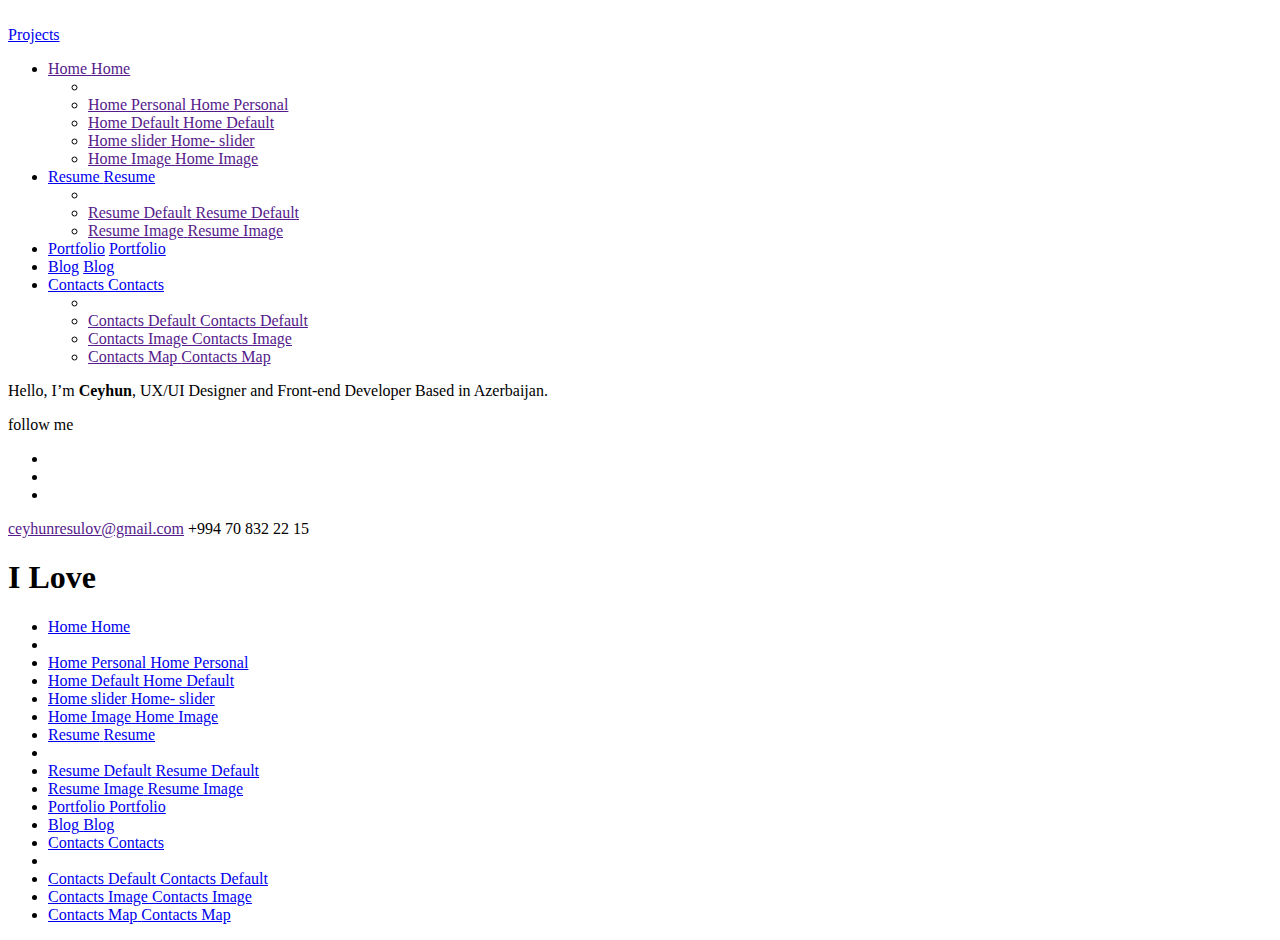
==== index.html @ 92cfbafa "test" ====
<!DOCTYPE html>
<html lang="en">
  <head>
    <meta charset="UTF-8" />
    <meta http-equiv="X-UA-Compatible" content="IE=edge" />
    <meta name="viewport" content="width=device-width, initial-scale=1.0" />
    <title>home page</title>
    <link rel="stylesheet" href="css/main.css" />
    <link
      rel="stylesheet"
      href="https://cdnjs.cloudflare.com/ajax/libs/font-awesome/6.1.1/css/all.min.css"
      integrity="sha512-KfkfwYDsLkIlwQp6LFnl8zNdLGxu9YAA1QvwINks4PhcElQSvqcyVLLD9aMhXd13uQjoXtEKNosOWaZqXgel0g=="
      crossorigin="anonymous"
      referrerpolicy="no-referrer"
    />
  </head>
  <body>
    <section class="home">
      <div class="center__box col-4 home__box"></div>
      <span class="home__cursor"></span>
      <div class="home__container">
        <div class="home__container--project">
          <div class="home__container--portrait">
            <img src="/img/images.jpg" alt="" class="home__container--image" />
            <div class="home__container--pro">
              <a>
                <i class="fa-solid fa-angles-left"></i>
              </a>
            </div>
          </div>
        </div>
        <div class="home__head">
          <a href="#" class="home__reset">Projects</a>
          <a class="home__bar" onclick="openNavbar()">
            <span class="home__bar--design"></span>
          </a>
          <a class="home__bar--close" onclick="closeNavbar()">
            <i class="fas fa-times"></i>
          </a>
          <ul class="home__menu">
            <li class="home__item">
              <a href="" class="home__item--link home__item--active"
                >Home <i class="fas fa-angle-down"></i
              ></a>
              <a
                href=""
                class="home__item--link home__item--hover home__item--active"
                >Home <i class="fas fa-angle-down"></i
              ></a>
              <ul class="home__dropdown">
                <li class="home__dropdown--sign"></li>
                <li class="home__dropdown--item border-none">
                  <a href="" class="home__dropdown--link">
                    <span class="home__dropdown--up">Home Personal</span>
                    <span class="home__dropdown--down">Home Personal</span>
                  </a>
                </li>
                <li class="home__dropdown--item">
                  <a href="" class="home__dropdown--link">
                    <span class="home__dropdown--up">Home Default</span>
                    <span class="home__dropdown--down">Home Default</span>
                  </a>
                </li>
                <li class="home__dropdown--item">
                  <a href="" class="home__dropdown--link">
                    <span class="home__dropdown--up">Home slider</span>
                    <span class="home__dropdown--down">Home- slider</span>
                  </a>
                </li>
                <li class="home__dropdown--item">
                  <a href="" class="home__dropdown--link">
                    <span class="home__dropdown--up">Home Image</span>
                    <span class="home__dropdown--down">Home Image</span>
                  </a>
                </li>
              </ul>
            </li>
            <li class="home__item">
              <a href="resume.html" class="home__item--link"
                >Resume <i class="fas fa-angle-down"></i
              ></a>
              <a href="resume.html" class="home__item--link home__item--hover"
                >Resume <i class="fas fa-angle-down"></i
              ></a>
              <ul class="home__dropdown">
                <li class="home__dropdown--sign"></li>
                <li class="home__dropdown--item border-none">
                  <a href="" class="home__dropdown--link">
                    <span class="home__dropdown--up">Resume Default</span>
                    <span class="home__dropdown--down">Resume Default</span>
                  </a>
                </li>
                <li class="home__dropdown--item">
                  <a href="" class="home__dropdown--link">
                    <span class="home__dropdown--up">Resume Image</span>
                    <span class="home__dropdown--down">Resume Image</span>
                  </a>
                </li>
              </ul>
            </li>
            <li class="home__item">
              <a href="portfolio.html" class="home__item--link">Portfolio</a>
              <a
                href="portfolio.html"
                class="home__item--link home__item--hover"
                >Portfolio</a
              >
            </li>
            <li class="home__item">
              <a href="portfolio.html" class="home__item--link">Blog</a>
              <a
                href="portfolio.html"
                class="home__item--link home__item--hover"
                >Blog</a
              >
            </li>
            <li class="home__item">
              <a href="portfolio.html" class="home__item--link"
                >Contacts <i class="fas fa-angle-down"></i
              ></a>
              <a
                href="portfolio.html"
                class="home__item--link home__item--hover"
                >Contacts <i class="fas fa-angle-down"></i
              ></a>
              <ul class="home__dropdown--contacts">
                <li class="home__dropdown--sign home__sign--contacts"></li>
                <li class="home__dropdown--item border-none">
                  <a href="" class="home__dropdown--link">
                    <span class="home__dropdown--up">Contacts Default</span>
                    <span class="home__dropdown--down">Contacts Default</span>
                  </a>
                </li>
                <li class="home__dropdown--item">
                  <a href="" class="home__dropdown--link">
                    <span class="home__dropdown--up">Contacts Image</span>
                    <span class="home__dropdown--down">Contacts Image</span>
                  </a>
                </li>
                <li class="home__dropdown--item">
                  <a href="" class="home__dropdown--link">
                    <span class="home__dropdown--up">Contacts Map</span>
                    <span class="home__dropdown--down">Contacts Map</span>
                  </a>
                </li>
              </ul>
            </li>
          </ul>
        </div>
        <div class="home__info">
          <p class="home__info--desc">
            Hello, I’m
            <strong class="home__info--name">Ceyhun</strong>, UX/UI Designer and
            Front-end Developer Based in Azerbaijan.
          </p>
        </div>
        <div class="home__sosial">
          <span class="home__sosial--follow">follow me</span>
          <span class="home__sosial--line"></span>
          <ul class="home__sosial--icons">
            <li class="home__sosial--icon">
              <a href="" class="home__sosial--link"
                ><i class="fab fa-linkedin"></i
              ></a>
            </li>
            <li class="home__sosial--icon">
              <a href="" class="home__sosial--link"
                ><i class="fab fa-facebook"></i
              ></a>
            </li>
            <li class="home__sosial--icon">
              <a href="" class="home__sosial--link"
                ><i class="fab fa-instagram"></i
              ></a>
            </li>
          </ul>
        </div>
        <div class="home__footer">
          <div class="home__contact">
            <a href="" class="home__contact--email">ceyhunresulov@gmail.com</a>
            <span class="home__contact--number">+994 70 832 22 15</span>
          </div>
          <h1 class="home__about home__about--first"></h1>
        </div>
        <!-- home navbar -->
        <ul class="home__dropdown home__navpage">
          <li class="home__dropdown--item bcg-none border-none">
            <a href="home.html" class="home__dropdown--link home__item--active">
              <span class="home__dropdown--up size-17"
                >Home<i class="fas fa-angle-down"></i
              ></span>
              <span class="home__dropdown--down size-17"
                >Home<i class="fas fa-angle-down"></i
              ></span>
            </a>
          </li>
          <li class="home__dropdown--sign"></li>
          <li class="home__dropdown--item border-none">
            <a
              href="home.htmlresume.html"
              class="home__dropdown--link home__item--active"
            >
              <span class="home__dropdown--up">Home Personal</span>
              <span class="home__dropdown--down">Home Personal</span>
            </a>
          </li>
          <li class="home__dropdown--item">
            <a href="home.htmlresume.html" class="home__dropdown--link">
              <span class="home__dropdown--up">Home Default</span>
              <span class="home__dropdown--down">Home Default</span>
            </a>
          </li>
          <li class="home__dropdown--item">
            <a href="home.htmlresume.html" class="home__dropdown--link">
              <span class="home__dropdown--up">Home slider</span>
              <span class="home__dropdown--down">Home- slider</span>
            </a>
          </li>
          <li class="home__dropdown--item">
            <a href="home.htmlresume.html" class="home__dropdown--link">
              <span class="home__dropdown--up">Home Image</span>
              <span class="home__dropdown--down">Home Image</span>
            </a>
          </li>
          <!-- resume -->
          <li class="home__dropdown--item bcg-none border-none">
            <a href="resume.html" class="home__dropdown--link">
              <span class="home__dropdown--up size-17"
                >Resume<i class="fas fa-angle-down"></i
              ></span>
              <span class="home__dropdown--down size-17"
                >Resume<i class="fas fa-angle-down"></i
              ></span>
            </a>
          </li>
          <li class="home__dropdown--sign"></li>
          <li class="home__dropdown--item border-none">
            <a href="resume.html" class="home__dropdown--link">
              <span class="home__dropdown--up">Resume Default</span>
              <span class="home__dropdown--down">Resume Default</span>
            </a>
          </li>
          <li class="home__dropdown--item">
            <a href="resume.html" class="home__dropdown--link">
              <span class="home__dropdown--up">Resume Image</span>
              <span class="home__dropdown--down">Resume Image</span>
            </a>
          </li>
          <!-- portfolio -->
          <li class="home__dropdown--item bcg-none border-none">
            <a href="portfolio.html" class="home__dropdown--link">
              <span class="home__dropdown--up size-17">Portfolio</span>
              <span class="home__dropdown--down size-17">Portfolio</span>
            </a>
          </li>
          <!-- blog -->
          <li class="home__dropdown--item bcg-none border-none">
            <a href="blog.html" class="home__dropdown--link">
              <span class="home__dropdown--up size-17">Blog</span>
              <span class="home__dropdown--down size-17">Blog</span>
            </a>
          </li>
          <!-- contacts -->
          <li class="home__dropdown--item bcg-none border-none">
            <a href="contact.html" class="home__dropdown--link">
              <span class="home__dropdown--up size-17"
                >Contacts<i class="fas fa-angle-down"></i
              ></span>
              <span class="home__dropdown--down size-17"
                >Contacts<i class="fas fa-angle-down"></i
              ></span>
            </a>
          </li>
          <li class="home__dropdown--sign"></li>
          <li class="home__dropdown--item border-none">
            <a href="contact.html" class="home__dropdown--link">
              <span class="home__dropdown--up">Contacts Default</span>
              <span class="home__dropdown--down">Contacts Default</span>
            </a>
          </li>
          <li class="home__dropdown--item">
            <a href="contact.html" class="home__dropdown--link">
              <span class="home__dropdown--up">Contacts Image</span>
              <span class="home__dropdown--down">Contacts Image</span>
            </a>
          </li>
          <li class="home__dropdown--item">
            <a href="contact.html" class="home__dropdown--link">
              <span class="home__dropdown--up">Contacts Map</span>
              <span class="home__dropdown--down">Contacts Map</span>
            </a>
          </li>
        </ul>
      </div>
    </section>
    <script src="app.js"></script>
    <script src="home.js"></script>
  </body>
</html>
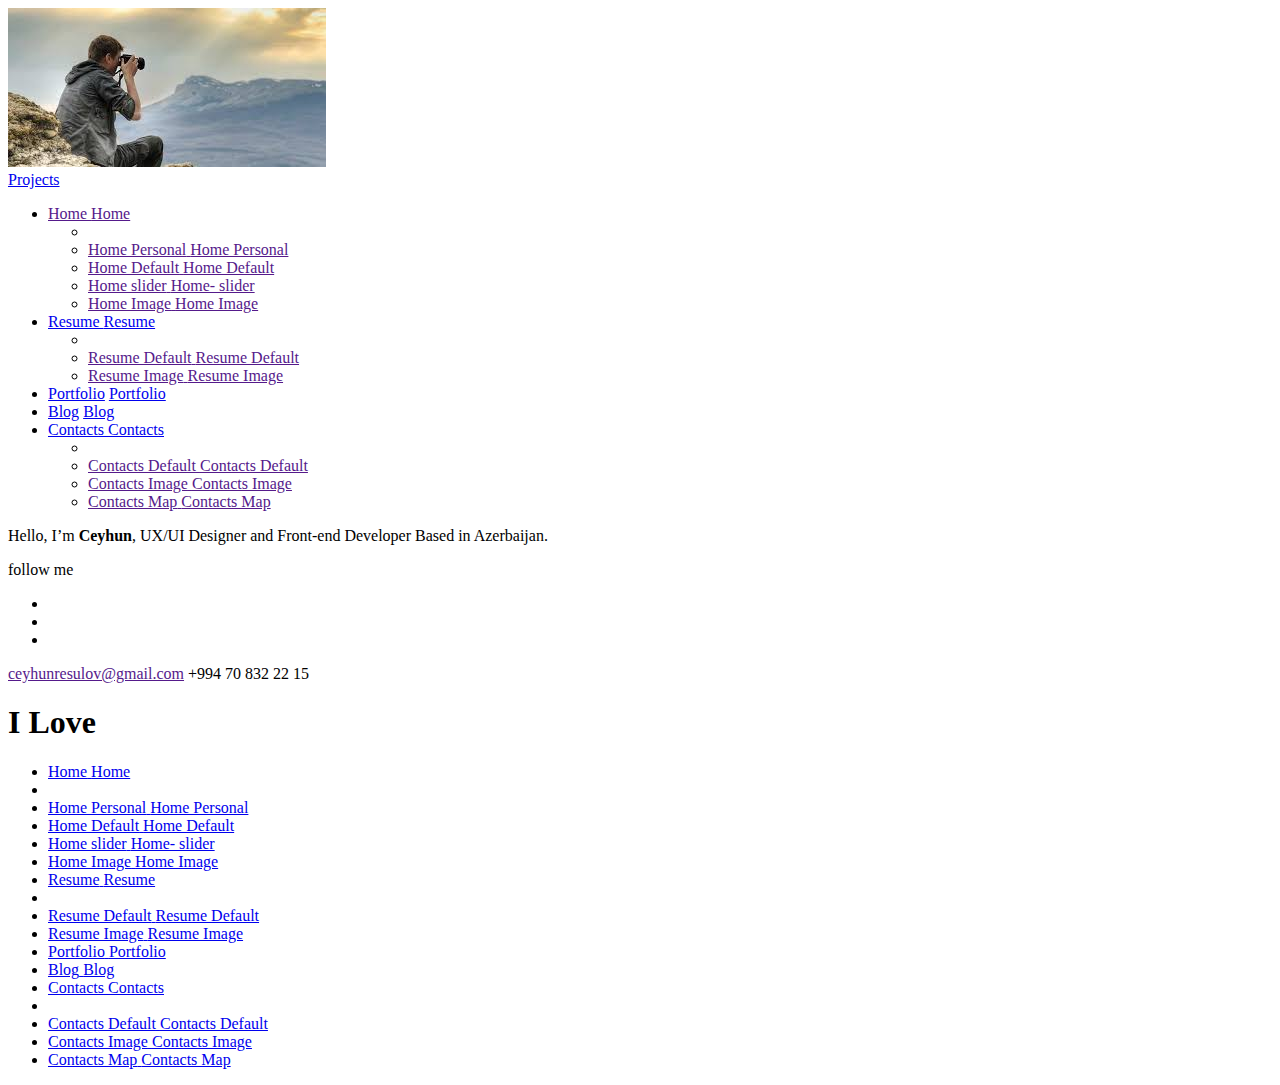
==== commit d71f8ed7: "son deyiklikler" ====
--- a/index.html
+++ b/index.html
@@ -185,7 +185,10 @@
         <!-- home navbar -->
         <ul class="home__dropdown home__navpage">
           <li class="home__dropdown--item bcg-none border-none">
-            <a href="home.html" class="home__dropdown--link home__item--active">
+            <a
+              href="index.html"
+              class="home__dropdown--link home__item--active"
+            >
               <span class="home__dropdown--up size-17"
                 >Home<i class="fas fa-angle-down"></i
               ></span>
@@ -197,7 +200,7 @@
           <li class="home__dropdown--sign"></li>
           <li class="home__dropdown--item border-none">
             <a
-              href="home.htmlresume.html"
+              href="index.html"
               class="home__dropdown--link home__item--active"
             >
               <span class="home__dropdown--up">Home Personal</span>
@@ -205,19 +208,19 @@
             </a>
           </li>
           <li class="home__dropdown--item">
-            <a href="home.htmlresume.html" class="home__dropdown--link">
+            <a href="index.html" class="home__dropdown--link">
               <span class="home__dropdown--up">Home Default</span>
               <span class="home__dropdown--down">Home Default</span>
             </a>
           </li>
           <li class="home__dropdown--item">
-            <a href="home.htmlresume.html" class="home__dropdown--link">
+            <a href="index.html" class="home__dropdown--link">
               <span class="home__dropdown--up">Home slider</span>
               <span class="home__dropdown--down">Home- slider</span>
             </a>
           </li>
           <li class="home__dropdown--item">
-            <a href="home.htmlresume.html" class="home__dropdown--link">
+            <a href="index.html" class="home__dropdown--link">
               <span class="home__dropdown--up">Home Image</span>
               <span class="home__dropdown--down">Home Image</span>
             </a>
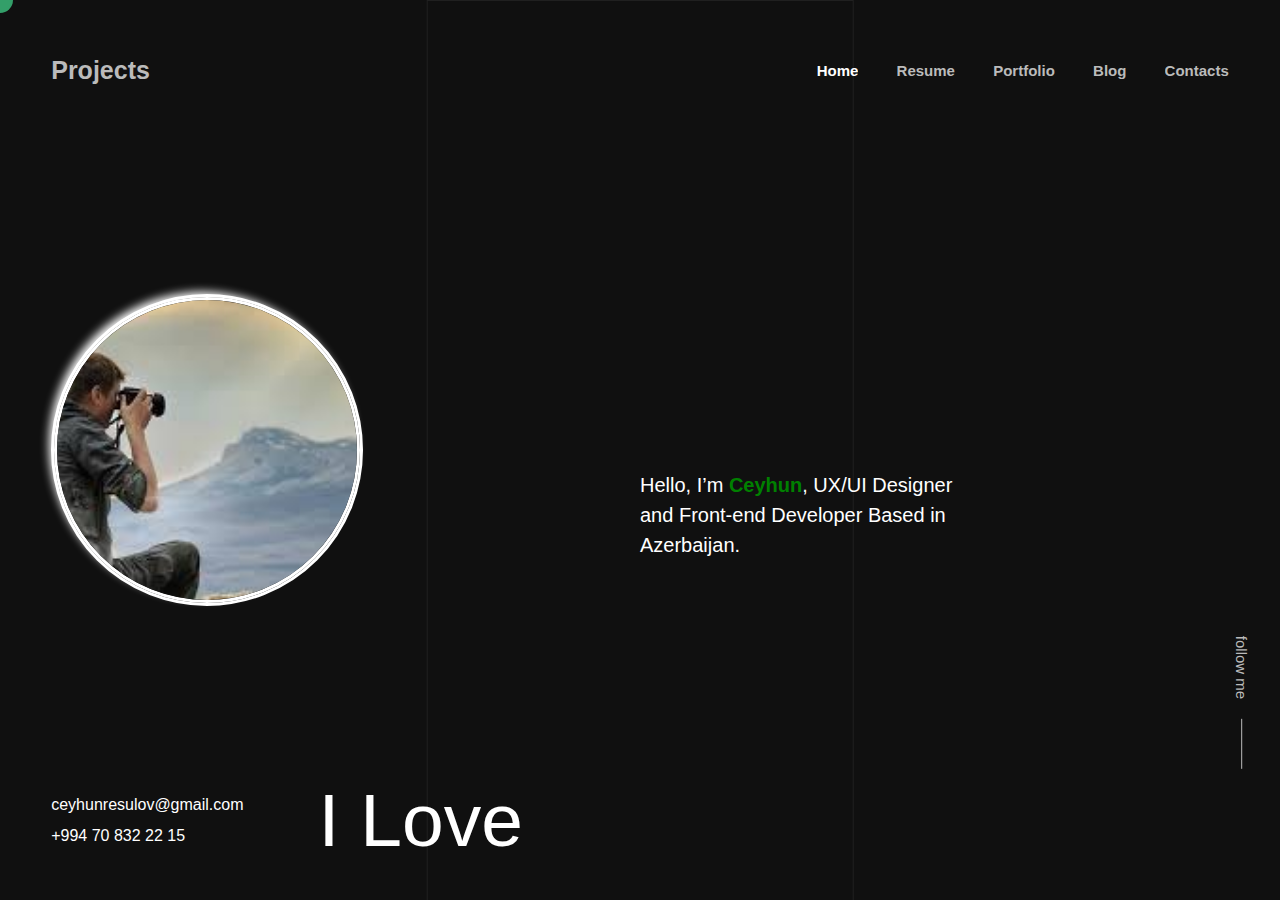
==== commit e79807d5: "portfolio saytindaki xetalari duzeltmeye" ====
--- a/index.html
+++ b/index.html
@@ -16,7 +16,7 @@
   </head>
   <body>
     <section class="home">
-      <div class="center__box col-4 home__box"></div>
+      <div class="center__box col-4 home__box all__page"></div>
       <span class="home__cursor"></span>
       <div class="home__container">
         <div class="home__container--project">
@@ -183,12 +183,9 @@
           <h1 class="home__about home__about--first"></h1>
         </div>
         <!-- home navbar -->
-        <ul class="home__dropdown home__navpage">
-          <li class="home__dropdown--item bcg-none border-none">
-            <a
-              href="index.html"
-              class="home__dropdown--link home__item--active"
-            >
+        <ul class="home__dropdown home__navpage only__home--navpage">
+          <li class="home__dropdown--item bcg-none border-none">
+            <a href="home.html" class="home__dropdown--link home__item--active">
               <span class="home__dropdown--up size-17"
                 >Home<i class="fas fa-angle-down"></i
               ></span>
@@ -200,7 +197,7 @@
           <li class="home__dropdown--sign"></li>
           <li class="home__dropdown--item border-none">
             <a
-              href="index.html"
+              href="home.htmlresume.html"
               class="home__dropdown--link home__item--active"
             >
               <span class="home__dropdown--up">Home Personal</span>
@@ -208,19 +205,19 @@
             </a>
           </li>
           <li class="home__dropdown--item">
-            <a href="index.html" class="home__dropdown--link">
+            <a href="home.htmlresume.html" class="home__dropdown--link">
               <span class="home__dropdown--up">Home Default</span>
               <span class="home__dropdown--down">Home Default</span>
             </a>
           </li>
           <li class="home__dropdown--item">
-            <a href="index.html" class="home__dropdown--link">
+            <a href="home.htmlresume.html" class="home__dropdown--link">
               <span class="home__dropdown--up">Home slider</span>
               <span class="home__dropdown--down">Home- slider</span>
             </a>
           </li>
           <li class="home__dropdown--item">
-            <a href="index.html" class="home__dropdown--link">
+            <a href="home.htmlresume.html" class="home__dropdown--link">
               <span class="home__dropdown--up">Home Image</span>
               <span class="home__dropdown--down">Home Image</span>
             </a>
--- a/css/main.css
+++ b/css/main.css
@@ -0,0 +1,4198 @@
+html, body, div, span, applet, object, iframe,
+h1, h2, h3, h4, h5, h6, p, blockquote, pre,
+a, abbr, acronym, address, big, cite, code,
+del, dfn, em, img, ins, kbd, q, s, samp,
+small, strike, strong, sub, sup, tt, var,
+b, u, i, center,
+dl, dt, dd, ol, ul, li,
+fieldset, form, label, legend,
+table, caption, tbody, tfoot, thead, tr, th, td,
+article, aside, canvas, details, embed,
+figure, figcaption, footer, header, hgroup,
+menu, nav, output, ruby, section, summary,
+time, mark, audio, video {
+  margin: 0;
+  padding: 0;
+  border: 0;
+  font-size: 100%;
+  font: inherit;
+  vertical-align: baseline;
+  text-decoration: none;
+}
+
+/* HTML5 display-role reset for older browsers */
+article, aside, details, figcaption, figure,
+footer, header, hgroup, menu, nav, section {
+  display: block;
+}
+
+body {
+  line-height: 1;
+  font-family: sans-serif;
+}
+
+ol, ul {
+  list-style: none;
+}
+
+blockquote, q {
+  quotes: none;
+}
+
+blockquote:before, blockquote:after,
+q:before, q:after {
+  content: '';
+  content: none;
+}
+
+table {
+  border-collapse: collapse;
+  border-spacing: 0;
+}
+
+.button {
+  position: relative;
+  -webkit-transition: all ease 2s;
+  transition: all ease 2s;
+  z-index: 1;
+  overflow: hidden;
+}
+
+.button__hover {
+  width: 1px;
+  height: 1px;
+  background-color: #4bffa5;
+  position: absolute;
+  top: 0px;
+  left: 0px;
+  border-radius: 50%;
+  -webkit-transition: all ease .1s;
+  transition: all ease .1s;
+  z-index: -1;
+}
+
+.button:hover {
+  color: black;
+}
+
+.flex, .home__head, .home__bar, .home__menu, .home__menu__item, .home__dropdown--item, .home__dropdown--link, .home__sosial, .home__footer, .home__navpage .home__dropdown--item, .home__navpage .home__dropdown--link, .home__item, .resume, .resume__my--profil, .resume__my--box, .resume__my--info, .portfolio, .blog, .contacts {
+  display: -webkit-box;
+  display: -ms-flexbox;
+  display: flex;
+}
+
+.justify-content-between, .home__head, .home__menu, .home__dropdown--item, .home__dropdown--link, .resume__my--profil, .resume__my--box {
+  -webkit-box-pack: justify;
+      -ms-flex-pack: justify;
+          justify-content: space-between;
+}
+
+.justify-content-center, .home__navpage .home__dropdown--item, .home__navpage .home__dropdown--link {
+  -webkit-box-pack: center;
+      -ms-flex-pack: center;
+          justify-content: center;
+}
+
+.align-items-center, .home__head, .home__bar, .home__menu__item, .home__dropdown--item, .home__dropdown--link, .home__sosial, .home__footer, .home__item {
+  -webkit-box-align: center;
+      -ms-flex-align: center;
+          align-items: center;
+}
+
+.flex-direction-column, .resume__my--box {
+  -webkit-box-orient: vertical;
+  -webkit-box-direction: normal;
+      -ms-flex-direction: column;
+          flex-direction: column;
+}
+
+.justify-content-around {
+  -ms-flex-pack: distribute;
+      justify-content: space-around;
+}
+
+.border-none {
+  border: none !important;
+}
+
+.bcg-none {
+  background: none !important;
+}
+
+.size-1 {
+  font-size: 1px;
+}
+
+.size-2 {
+  font-size: 2px;
+}
+
+.size-3 {
+  font-size: 3px;
+}
+
+.size-4 {
+  font-size: 4px;
+}
+
+.size-5 {
+  font-size: 5px;
+}
+
+.size-6 {
+  font-size: 6px;
+}
+
+.size-7 {
+  font-size: 7px;
+}
+
+.size-8 {
+  font-size: 8px;
+}
+
+.size-9 {
+  font-size: 9px;
+}
+
+.size-10 {
+  font-size: 10px;
+}
+
+.size-11 {
+  font-size: 11px;
+}
+
+.size-12 {
+  font-size: 12px;
+}
+
+.size-13 {
+  font-size: 13px;
+}
+
+.size-14 {
+  font-size: 14px;
+}
+
+.size-15 {
+  font-size: 15px;
+}
+
+.size-16 {
+  font-size: 16px;
+}
+
+.size-17 {
+  font-size: 17px;
+}
+
+.size-18 {
+  font-size: 18px;
+}
+
+.size-19 {
+  font-size: 19px;
+}
+
+.size-20 {
+  font-size: 20px;
+}
+
+.size-21 {
+  font-size: 21px;
+}
+
+.size-22 {
+  font-size: 22px;
+}
+
+.size-23 {
+  font-size: 23px;
+}
+
+.size-24 {
+  font-size: 24px;
+}
+
+.size-25 {
+  font-size: 25px;
+}
+
+.size-26 {
+  font-size: 26px;
+}
+
+.size-27 {
+  font-size: 27px;
+}
+
+.size-28 {
+  font-size: 28px;
+}
+
+.size-29 {
+  font-size: 29px;
+}
+
+.size-30 {
+  font-size: 30px;
+}
+
+.size-31 {
+  font-size: 31px;
+}
+
+.size-32 {
+  font-size: 32px;
+}
+
+.size-33 {
+  font-size: 33px;
+}
+
+.size-34 {
+  font-size: 34px;
+}
+
+.size-35 {
+  font-size: 35px;
+}
+
+.size-36 {
+  font-size: 36px;
+}
+
+.size-37 {
+  font-size: 37px;
+}
+
+.size-38 {
+  font-size: 38px;
+}
+
+.size-39 {
+  font-size: 39px;
+}
+
+.size-40 {
+  font-size: 40px;
+}
+
+.size-41 {
+  font-size: 41px;
+}
+
+.size-42 {
+  font-size: 42px;
+}
+
+.size-43 {
+  font-size: 43px;
+}
+
+.size-44 {
+  font-size: 44px;
+}
+
+.size-45 {
+  font-size: 45px;
+}
+
+.size-46 {
+  font-size: 46px;
+}
+
+.size-47 {
+  font-size: 47px;
+}
+
+.size-48 {
+  font-size: 48px;
+}
+
+.size-49 {
+  font-size: 49px;
+}
+
+.size-50 {
+  font-size: 50px;
+}
+
+.size-51 {
+  font-size: 51px;
+}
+
+.size-52 {
+  font-size: 52px;
+}
+
+.size-53 {
+  font-size: 53px;
+}
+
+.size-54 {
+  font-size: 54px;
+}
+
+.size-55 {
+  font-size: 55px;
+}
+
+.size-56 {
+  font-size: 56px;
+}
+
+.size-57 {
+  font-size: 57px;
+}
+
+.size-58 {
+  font-size: 58px;
+}
+
+.size-59 {
+  font-size: 59px;
+}
+
+.size-60 {
+  font-size: 60px;
+}
+
+.size-61 {
+  font-size: 61px;
+}
+
+.size-62 {
+  font-size: 62px;
+}
+
+.size-63 {
+  font-size: 63px;
+}
+
+.size-64 {
+  font-size: 64px;
+}
+
+.size-65 {
+  font-size: 65px;
+}
+
+.size-66 {
+  font-size: 66px;
+}
+
+.size-67 {
+  font-size: 67px;
+}
+
+.size-68 {
+  font-size: 68px;
+}
+
+.size-69 {
+  font-size: 69px;
+}
+
+.size-70 {
+  font-size: 70px;
+}
+
+.size-71 {
+  font-size: 71px;
+}
+
+.size-72 {
+  font-size: 72px;
+}
+
+.size-73 {
+  font-size: 73px;
+}
+
+.size-74 {
+  font-size: 74px;
+}
+
+.size-75 {
+  font-size: 75px;
+}
+
+.size-76 {
+  font-size: 76px;
+}
+
+.size-77 {
+  font-size: 77px;
+}
+
+.size-78 {
+  font-size: 78px;
+}
+
+.size-79 {
+  font-size: 79px;
+}
+
+.size-80 {
+  font-size: 80px;
+}
+
+.size-81 {
+  font-size: 81px;
+}
+
+.size-82 {
+  font-size: 82px;
+}
+
+.size-83 {
+  font-size: 83px;
+}
+
+.size-84 {
+  font-size: 84px;
+}
+
+.size-85 {
+  font-size: 85px;
+}
+
+.size-86 {
+  font-size: 86px;
+}
+
+.size-87 {
+  font-size: 87px;
+}
+
+.size-88 {
+  font-size: 88px;
+}
+
+.size-89 {
+  font-size: 89px;
+}
+
+.size-90 {
+  font-size: 90px;
+}
+
+.size-91 {
+  font-size: 91px;
+}
+
+.size-92 {
+  font-size: 92px;
+}
+
+.size-93 {
+  font-size: 93px;
+}
+
+.size-94 {
+  font-size: 94px;
+}
+
+.size-95 {
+  font-size: 95px;
+}
+
+.size-96 {
+  font-size: 96px;
+}
+
+.size-97 {
+  font-size: 97px;
+}
+
+.size-98 {
+  font-size: 98px;
+}
+
+.size-99 {
+  font-size: 99px;
+}
+
+.fw-1 {
+  font-weight: 100;
+}
+
+.fw-2 {
+  font-weight: 200;
+}
+
+.fw-3 {
+  font-weight: 300;
+}
+
+.fw-4 {
+  font-weight: 400;
+}
+
+.fw-5 {
+  font-weight: 500;
+}
+
+.fw-6 {
+  font-weight: 600;
+}
+
+.fw-7 {
+  font-weight: 700;
+}
+
+.fw-8 {
+  font-weight: 800;
+}
+
+.fw-9 {
+  font-weight: 900;
+}
+
+.p-5 {
+  padding: 5px;
+}
+
+.p-10 {
+  padding: 10px;
+}
+
+.p-15 {
+  padding: 15px;
+}
+
+.p-20 {
+  padding: 20px;
+}
+
+.p-25 {
+  padding: 25px;
+}
+
+.p-30 {
+  padding: 30px;
+}
+
+.p-35 {
+  padding: 35px;
+}
+
+.p-40 {
+  padding: 40px;
+}
+
+.p-45 {
+  padding: 45px;
+}
+
+.p-50 {
+  padding: 50px;
+}
+
+.px-5 {
+  padding: 0 5px;
+}
+
+.px-10 {
+  padding: 0 10px;
+}
+
+.px-15 {
+  padding: 0 15px;
+}
+
+.px-20 {
+  padding: 0 20px;
+}
+
+.px-25 {
+  padding: 0 25px;
+}
+
+.px-30 {
+  padding: 0 30px;
+}
+
+.px-35 {
+  padding: 0 35px;
+}
+
+.px-40 {
+  padding: 0 40px;
+}
+
+.px-45 {
+  padding: 0 45px;
+}
+
+.px-50 {
+  padding: 0 50px;
+}
+
+.py-5 {
+  padding: 5px 0;
+}
+
+.py-10 {
+  padding: 10px 0;
+}
+
+.py-15 {
+  padding: 15px 0;
+}
+
+.py-20 {
+  padding: 20px 0;
+}
+
+.py-25 {
+  padding: 25px 0;
+}
+
+.py-30 {
+  padding: 30px 0;
+}
+
+.py-35 {
+  padding: 35px 0;
+}
+
+.py-40 {
+  padding: 40px 0;
+}
+
+.py-45 {
+  padding: 45px 0;
+}
+
+.py-50 {
+  padding: 50px 0;
+}
+
+.pt-5 {
+  padding-top: 5px;
+}
+
+.pt-10 {
+  padding-top: 10px;
+}
+
+.pt-15 {
+  padding-top: 15px;
+}
+
+.pt-20 {
+  padding-top: 20px;
+}
+
+.pt-25 {
+  padding-top: 25px;
+}
+
+.pt-30 {
+  padding-top: 30px;
+}
+
+.pt-35 {
+  padding-top: 35px;
+}
+
+.pt-40 {
+  padding-top: 40px;
+}
+
+.pt-45 {
+  padding-top: 45px;
+}
+
+.pt-50 {
+  padding-top: 50px;
+}
+
+.pb-5 {
+  padding-bottom: 5px;
+}
+
+.pb-10 {
+  padding-bottom: 10px;
+}
+
+.pb-15 {
+  padding-bottom: 15px;
+}
+
+.pb-20 {
+  padding-bottom: 20px;
+}
+
+.pb-25 {
+  padding-bottom: 25px;
+}
+
+.pb-30 {
+  padding-bottom: 30px;
+}
+
+.pb-35 {
+  padding-bottom: 35px;
+}
+
+.pb-40 {
+  padding-bottom: 40px;
+}
+
+.pb-45 {
+  padding-bottom: 45px;
+}
+
+.pb-50 {
+  padding-bottom: 50px;
+}
+
+.pl-5 {
+  padding-left: 5px;
+}
+
+.pl-10 {
+  padding-left: 10px;
+}
+
+.pl-15 {
+  padding-left: 15px;
+}
+
+.pl-20 {
+  padding-left: 20px;
+}
+
+.pl-25 {
+  padding-left: 25px;
+}
+
+.pl-30 {
+  padding-left: 30px;
+}
+
+.pl-35 {
+  padding-left: 35px;
+}
+
+.pl-40 {
+  padding-left: 40px;
+}
+
+.pl-45 {
+  padding-left: 45px;
+}
+
+.pl-50 {
+  padding-left: 50px;
+}
+
+.pr-5 {
+  padding-right: 5px;
+}
+
+.pr-10 {
+  padding-right: 10px;
+}
+
+.pr-15 {
+  padding-right: 15px;
+}
+
+.pr-20 {
+  padding-right: 20px;
+}
+
+.pr-25 {
+  padding-right: 25px;
+}
+
+.pr-30 {
+  padding-right: 30px;
+}
+
+.pr-35 {
+  padding-right: 35px;
+}
+
+.pr-40 {
+  padding-right: 40px;
+}
+
+.pr-45 {
+  padding-right: 45px;
+}
+
+.pr-50 {
+  padding-right: 50px;
+}
+
+.m-5 {
+  margin: 5px;
+}
+
+.m-10 {
+  margin: 10px;
+}
+
+.m-15 {
+  margin: 15px;
+}
+
+.m-20 {
+  margin: 20px;
+}
+
+.m-25 {
+  margin: 25px;
+}
+
+.m-30 {
+  margin: 30px;
+}
+
+.m-35 {
+  margin: 35px;
+}
+
+.m-40 {
+  margin: 40px;
+}
+
+.m-45 {
+  margin: 45px;
+}
+
+.m-50 {
+  margin: 50px;
+}
+
+.mx-5 {
+  margin: 0 5px;
+}
+
+.mx-10 {
+  margin: 0 10px;
+}
+
+.mx-15 {
+  margin: 0 15px;
+}
+
+.mx-20 {
+  margin: 0 20px;
+}
+
+.mx-25 {
+  margin: 0 25px;
+}
+
+.mx-30 {
+  margin: 0 30px;
+}
+
+.mx-35 {
+  margin: 0 35px;
+}
+
+.mx-40 {
+  margin: 0 40px;
+}
+
+.mx-45 {
+  margin: 0 45px;
+}
+
+.mx-50 {
+  margin: 0 50px;
+}
+
+.my-5 {
+  margin: 5px 0;
+}
+
+.my-10 {
+  margin: 10px 0;
+}
+
+.my-15 {
+  margin: 15px 0;
+}
+
+.my-20 {
+  margin: 20px 0;
+}
+
+.my-25 {
+  margin: 25px 0;
+}
+
+.my-30 {
+  margin: 30px 0;
+}
+
+.my-35 {
+  margin: 35px 0;
+}
+
+.my-40 {
+  margin: 40px 0;
+}
+
+.my-45 {
+  margin: 45px 0;
+}
+
+.my-50 {
+  margin: 50px 0;
+}
+
+.my-55 {
+  margin: 55px 0;
+}
+
+.my-60 {
+  margin: 60px 0;
+}
+
+.my-65 {
+  margin: 65px 0;
+}
+
+.my-70 {
+  margin: 70px 0;
+}
+
+.my-75 {
+  margin: 75px 0;
+}
+
+.my-80 {
+  margin: 80px 0;
+}
+
+.my-85 {
+  margin: 85px 0;
+}
+
+.my-90 {
+  margin: 90px 0;
+}
+
+.my-95 {
+  margin: 95px 0;
+}
+
+.mt-5 {
+  margin-top: 5px;
+}
+
+.mt-10 {
+  margin-top: 10px;
+}
+
+.mt-15 {
+  margin-top: 15px;
+}
+
+.mt-20 {
+  margin-top: 20px;
+}
+
+.mt-25 {
+  margin-top: 25px;
+}
+
+.mt-30 {
+  margin-top: 30px;
+}
+
+.mt-35 {
+  margin-top: 35px;
+}
+
+.mt-40 {
+  margin-top: 40px;
+}
+
+.mt-45 {
+  margin-top: 45px;
+}
+
+.mt-50 {
+  margin-top: 50px;
+}
+
+.mb-5 {
+  margin-bottom: 5px;
+}
+
+.mb-10 {
+  margin-bottom: 10px;
+}
+
+.mb-15 {
+  margin-bottom: 15px;
+}
+
+.mb-20 {
+  margin-bottom: 20px;
+}
+
+.mb-25 {
+  margin-bottom: 25px;
+}
+
+.mb-30 {
+  margin-bottom: 30px;
+}
+
+.mb-35 {
+  margin-bottom: 35px;
+}
+
+.mb-40 {
+  margin-bottom: 40px;
+}
+
+.mb-45 {
+  margin-bottom: 45px;
+}
+
+.mb-50 {
+  margin-bottom: 50px;
+}
+
+.mb-55 {
+  margin-bottom: 55px;
+}
+
+.mb-60 {
+  margin-bottom: 60px;
+}
+
+.mb-65 {
+  margin-bottom: 65px;
+}
+
+.mb-70 {
+  margin-bottom: 70px;
+}
+
+.mb-75 {
+  margin-bottom: 75px;
+}
+
+.mb-80 {
+  margin-bottom: 80px;
+}
+
+.mb-85 {
+  margin-bottom: 85px;
+}
+
+.mb-90 {
+  margin-bottom: 90px;
+}
+
+.mb-95 {
+  margin-bottom: 95px;
+}
+
+.ml-5 {
+  margin-left: 5px;
+}
+
+.ml-10 {
+  margin-left: 10px;
+}
+
+.ml-15 {
+  margin-left: 15px;
+}
+
+.ml-20 {
+  margin-left: 20px;
+}
+
+.ml-25 {
+  margin-left: 25px;
+}
+
+.ml-30 {
+  margin-left: 30px;
+}
+
+.ml-35 {
+  margin-left: 35px;
+}
+
+.ml-40 {
+  margin-left: 40px;
+}
+
+.ml-45 {
+  margin-left: 45px;
+}
+
+.ml-50 {
+  margin-left: 50px;
+}
+
+.mr-5 {
+  margin-right: 5px;
+}
+
+.mr-10 {
+  margin-right: 10px;
+}
+
+.mr-15 {
+  margin-right: 15px;
+}
+
+.mr-20 {
+  margin-right: 20px;
+}
+
+.mr-25 {
+  margin-right: 25px;
+}
+
+.mr-30 {
+  margin-right: 30px;
+}
+
+.mr-35 {
+  margin-right: 35px;
+}
+
+.mr-40 {
+  margin-right: 40px;
+}
+
+.mr-45 {
+  margin-right: 45px;
+}
+
+.mr-50 {
+  margin-right: 50px;
+}
+
+.b-rad-5 {
+  border-radius: 5px;
+}
+
+.b-rad-10 {
+  border-radius: 10px;
+}
+
+.b-rad-15 {
+  border-radius: 15px;
+}
+
+.b-rad-20 {
+  border-radius: 20px;
+}
+
+.b-rad-25 {
+  border-radius: 25px;
+}
+
+.b-rad-30 {
+  border-radius: 30px;
+}
+
+.b-rad-35 {
+  border-radius: 35px;
+}
+
+.b-rad-40 {
+  border-radius: 40px;
+}
+
+.b-rad-45 {
+  border-radius: 45px;
+}
+
+.b-rad-50 {
+  border-radius: 50px;
+}
+
+.col-1 {
+  width: calc((100%/12)*1);
+  -webkit-box-sizing: border-box;
+          box-sizing: border-box;
+  background-color: white;
+  display: -webkit-box;
+  display: -ms-flexbox;
+  display: flex;
+  -webkit-box-pack: justify;
+      -ms-flex-pack: justify;
+          justify-content: space-between;
+}
+
+.col-2 {
+  width: calc((100%/12)*2);
+  -webkit-box-sizing: border-box;
+          box-sizing: border-box;
+  background-color: white;
+  display: -webkit-box;
+  display: -ms-flexbox;
+  display: flex;
+  -webkit-box-pack: justify;
+      -ms-flex-pack: justify;
+          justify-content: space-between;
+}
+
+.col-3 {
+  width: calc((100%/12)*3);
+  -webkit-box-sizing: border-box;
+          box-sizing: border-box;
+  background-color: white;
+  display: -webkit-box;
+  display: -ms-flexbox;
+  display: flex;
+  -webkit-box-pack: justify;
+      -ms-flex-pack: justify;
+          justify-content: space-between;
+}
+
+.col-4 {
+  width: calc((100%/12)*4);
+  -webkit-box-sizing: border-box;
+          box-sizing: border-box;
+  background-color: white;
+  display: -webkit-box;
+  display: -ms-flexbox;
+  display: flex;
+  -webkit-box-pack: justify;
+      -ms-flex-pack: justify;
+          justify-content: space-between;
+}
+
+.col-5 {
+  width: calc((100%/12)*5);
+  -webkit-box-sizing: border-box;
+          box-sizing: border-box;
+  background-color: white;
+  display: -webkit-box;
+  display: -ms-flexbox;
+  display: flex;
+  -webkit-box-pack: justify;
+      -ms-flex-pack: justify;
+          justify-content: space-between;
+}
+
+.col-6 {
+  width: calc((100%/12)*6);
+  -webkit-box-sizing: border-box;
+          box-sizing: border-box;
+  background-color: white;
+  display: -webkit-box;
+  display: -ms-flexbox;
+  display: flex;
+  -webkit-box-pack: justify;
+      -ms-flex-pack: justify;
+          justify-content: space-between;
+}
+
+.col-7 {
+  width: calc((100%/12)*7);
+  -webkit-box-sizing: border-box;
+          box-sizing: border-box;
+  background-color: white;
+  display: -webkit-box;
+  display: -ms-flexbox;
+  display: flex;
+  -webkit-box-pack: justify;
+      -ms-flex-pack: justify;
+          justify-content: space-between;
+}
+
+.col-8 {
+  width: calc((100%/12)*8);
+  -webkit-box-sizing: border-box;
+          box-sizing: border-box;
+  background-color: white;
+  display: -webkit-box;
+  display: -ms-flexbox;
+  display: flex;
+  -webkit-box-pack: justify;
+      -ms-flex-pack: justify;
+          justify-content: space-between;
+}
+
+.col-9 {
+  width: calc((100%/12)*9);
+  -webkit-box-sizing: border-box;
+          box-sizing: border-box;
+  background-color: white;
+  display: -webkit-box;
+  display: -ms-flexbox;
+  display: flex;
+  -webkit-box-pack: justify;
+      -ms-flex-pack: justify;
+          justify-content: space-between;
+}
+
+.col-10 {
+  width: calc((100%/12)*10);
+  -webkit-box-sizing: border-box;
+          box-sizing: border-box;
+  background-color: white;
+  display: -webkit-box;
+  display: -ms-flexbox;
+  display: flex;
+  -webkit-box-pack: justify;
+      -ms-flex-pack: justify;
+          justify-content: space-between;
+}
+
+.col-11 {
+  width: calc((100%/12)*11);
+  -webkit-box-sizing: border-box;
+          box-sizing: border-box;
+  background-color: white;
+  display: -webkit-box;
+  display: -ms-flexbox;
+  display: flex;
+  -webkit-box-pack: justify;
+      -ms-flex-pack: justify;
+          justify-content: space-between;
+}
+
+.col-12 {
+  width: calc((100%/12)*12);
+  -webkit-box-sizing: border-box;
+          box-sizing: border-box;
+  background-color: white;
+  display: -webkit-box;
+  display: -ms-flexbox;
+  display: flex;
+  -webkit-box-pack: justify;
+      -ms-flex-pack: justify;
+          justify-content: space-between;
+}
+
+.button {
+  position: relative;
+  -webkit-transition: all ease 2s;
+  transition: all ease 2s;
+  z-index: 1;
+  overflow: hidden;
+}
+
+.button__hover {
+  width: 1px;
+  height: 1px;
+  background-color: #4bffa5;
+  position: absolute;
+  top: 0px;
+  left: 0px;
+  border-radius: 50%;
+  -webkit-transition: all ease .1s;
+  transition: all ease .1s;
+  z-index: -1;
+}
+
+.button:hover {
+  color: black;
+}
+
+.home {
+  height: 100vh;
+  opacity: 1;
+  -webkit-transition: all ease 2s;
+  transition: all ease 2s;
+  position: relative;
+}
+
+.home__box {
+  border: 1px solid rgba(255, 255, 255, 0.07);
+  position: absolute;
+  background: none;
+  left: 50%;
+  -webkit-transform: translateX(-50%);
+          transform: translateX(-50%);
+  -webkit-transition: all linear 1s;
+  transition: all linear 1s;
+}
+
+.home__container {
+  -webkit-box-sizing: border-box;
+          box-sizing: border-box;
+  position: relative;
+  height: inherit;
+  width: 92%;
+  padding-top: 50px !important;
+  box-sizing: border-box;
+  margin: 0 auto;
+}
+
+.home__container--project {
+  border-radius: 50%;
+  border: 3px solid white;
+  position: absolute;
+  left: 0%;
+  top: 50%;
+  -webkit-transform: translateY(-50%);
+          transform: translateY(-50%);
+  display: -webkit-box;
+  display: -ms-flexbox;
+  display: flex;
+}
+
+.home__container--pro {
+  border: 3px solid white;
+  width: 0px;
+  height: 270px;
+  position: absolute;
+  left: 50%;
+  top: 50%;
+  -webkit-transform: translateY(-50%);
+          transform: translateY(-50%);
+  z-index: -5;
+  -webkit-transition: all linear .5s;
+  transition: all linear .5s;
+  display: -webkit-box;
+  display: -ms-flexbox;
+  display: flex;
+  -webkit-box-pack: end;
+      -ms-flex-pack: end;
+          justify-content: flex-end;
+  -webkit-box-align: center;
+      -ms-flex-align: center;
+          align-items: center;
+  border-top-right-radius: 5px;
+  border-bottom-right-radius: 5px;
+  -webkit-box-shadow: -10px -10px 20px white;
+          box-shadow: -10px -10px 20px white;
+}
+
+.home__container--pro i {
+  color: white;
+  font-size: 30px;
+}
+
+.home__container--portrait {
+  border: 3px solid white;
+  border-radius: 50%;
+  width: 300px;
+  height: 300px;
+  position: relative;
+  -webkit-box-shadow: -5px -5px  10px white;
+          box-shadow: -5px -5px  10px white;
+}
+
+.home__container--image {
+  width: 100%;
+  height: 100%;
+  -o-object-fit: cover;
+     object-fit: cover;
+  border-radius: 50%;
+}
+
+.home__head {
+  height: 40px;
+  -webkit-transition: all ease .5s;
+  transition: all ease .5s;
+}
+
+.home__reset {
+  color: #bbbbbb;
+  font-weight: 700;
+  font-size: 25px;
+}
+
+.home__reset--white {
+  color: white;
+}
+
+.home__bar {
+  width: 30px;
+  height: 20px;
+  position: relative;
+  visibility: hidden;
+}
+
+.home__bar--design {
+  display: block;
+  width: inherit;
+  height: 2px;
+  background-color: white;
+}
+
+.home__bar--design::after {
+  content: '';
+  width: 100%;
+  height: 2px;
+  background-color: white;
+  position: absolute;
+  bottom: 0;
+  left: 0;
+}
+
+.home__bar--design::before {
+  content: '';
+  width: 100%;
+  height: 2px;
+  background-color: white;
+  position: absolute;
+  top: 0;
+  left: 0;
+}
+
+.home__bar--close {
+  font-size: 35px;
+  color: white;
+  display: -webkit-box;
+  display: -ms-flexbox;
+  display: flex;
+  -webkit-box-align: center;
+      -ms-flex-align: center;
+          align-items: center;
+  -webkit-box-pack: center;
+      -ms-flex-pack: center;
+          justify-content: center;
+  position: relative;
+  display: none;
+}
+
+.home__menu {
+  height: 40px !important;
+  width: 35%;
+}
+
+.home__menu__item {
+  overflow: hidden;
+  position: relative;
+  height: inherit;
+}
+
+.home__menu--link {
+  color: #bbbbbb;
+  font-size: 15px;
+  font-weight: 800;
+  display: block;
+  position: relative;
+  -webkit-transition: all ease .4s;
+  transition: all ease .4s;
+}
+
+.home__menu--link:hover {
+  color: white;
+}
+
+.home__menu--icon {
+  color: #bbbbbb;
+}
+
+.home__menu--active {
+  color: white !important;
+}
+
+.home__menu--hover {
+  position: absolute;
+  right: 0px;
+  opacity: 0;
+  visibility: hidden;
+  bottom: -52.5px;
+  color: #bbbbbb;
+  font-size: 15px;
+  font-weight: 800;
+  height: inherit;
+  width: inherit;
+  display: block;
+}
+
+.home__item:hover {
+  overflow: visible;
+}
+
+.home__item:hover .home__dropdown {
+  visibility: visible;
+  opacity: 1;
+}
+
+.home__item:hover .home__dropdown--contacts {
+  visibility: visible;
+  opacity: 1;
+}
+
+.home__item:hover .home__item--link {
+  -webkit-transform: translateY(-40px);
+          transform: translateY(-40px);
+  opacity: 0;
+  visibility: visible;
+}
+
+.home__item:hover .home__item--hover {
+  opacity: 1 !important;
+}
+
+.home__dropdown {
+  position: absolute;
+  top: 40px;
+  width: 180px;
+  -webkit-transition: all ease .4s;
+  transition: all ease .4s;
+  opacity: 0;
+  visibility: hidden;
+}
+
+.home__dropdown--sign {
+  height: 10px;
+  width: 10px;
+  background-color: #1E1E1E;
+  -webkit-transform: rotate(45deg);
+          transform: rotate(45deg);
+  margin: 0 0 -5px 10px;
+}
+
+.home__dropdown--item {
+  height: 50px;
+  width: 180px;
+  -webkit-box-sizing: border-box;
+          box-sizing: border-box;
+  background-color: #1E1E1E;
+  border-top: 1px solid rgba(255, 255, 255, 0.07);
+  position: relative;
+}
+
+.home__dropdown--link {
+  overflow: hidden;
+  height: 25px;
+  width: 100px;
+  color: #bbbbbb;
+  font-size: 12px;
+  font-weight: 700;
+  position: relative;
+  margin-left: 25px;
+}
+
+.home__dropdown--link:hover .home__dropdown--up {
+  -webkit-transform: translateY(-150%);
+          transform: translateY(-150%);
+  color: white;
+  visibility: hidden;
+  opacity: 0;
+}
+
+.home__dropdown--link:hover .home__dropdown--down {
+  -webkit-transform: translateY(0%);
+          transform: translateY(0%);
+  color: white;
+  visibility: visible;
+  opacity: 1;
+}
+
+.home__dropdown--up {
+  position: absolute;
+  -webkit-transition: all ease .4s;
+  transition: all ease .4s;
+  visibility: visible;
+  opacity: 1;
+}
+
+.home__dropdown--down {
+  position: absolute;
+  -webkit-transform: translateY(150%);
+          transform: translateY(150%);
+  -webkit-transition: all ease .4s;
+  transition: all ease .4s;
+  visibility: hidden;
+  opacity: 0;
+}
+
+.home__dropdown--contacts {
+  position: absolute;
+  top: 40px;
+  right: 0;
+  width: 180px;
+  -webkit-transition: all ease .4s;
+  transition: all ease .4s;
+  opacity: 0;
+  visibility: hidden;
+}
+
+.home__sign--contacts {
+  position: absolute;
+  right: 10px;
+  top: -5px;
+}
+
+.home__info {
+  position: relative;
+  margin-top: 380px !important;
+  margin: 0;
+  width: 100%;
+  height: 60px;
+  -webkit-box-sizing: border-box;
+          box-sizing: border-box;
+}
+
+.home__info--desc {
+  color: white;
+  position: absolute;
+  left: 50%;
+  right: 12em;
+  font-size: 20px;
+  font-weight: 100;
+  line-height: 30px;
+}
+
+.home__info--name {
+  font-weight: 600;
+  color: green;
+}
+
+.home__sosial {
+  position: absolute;
+  right: -120px;
+  -webkit-transform: rotate(90deg);
+          transform: rotate(90deg);
+}
+
+.home__sosial--follow {
+  color: #bbb;
+  font-size: 15px;
+}
+
+.home__sosial--line {
+  background-color: #bbb;
+  width: 50px;
+  height: 1px;
+  margin: 0 20px;
+}
+
+.home__sosial--icons {
+  display: -webkit-box;
+  display: -ms-flexbox;
+  display: flex;
+}
+
+.home__sosial--icon {
+  margin-right: 20px;
+  -webkit-transform: rotate(-90deg);
+          transform: rotate(-90deg);
+}
+
+.home__sosial--link {
+  color: #bbb;
+  font-size: 20px;
+  -webkit-transition: all ease .3s;
+  transition: all ease .3s;
+}
+
+.home__sosial--link:hover {
+  color: white;
+}
+
+.home__footer {
+  margin-top: 85px;
+  height: 80px;
+}
+
+.home__contact {
+  margin-right: 75px;
+}
+
+.home__contact--email {
+  color: white;
+}
+
+.home__contact--number {
+  display: block;
+  color: white;
+  margin-top: 15px;
+}
+
+.home__about {
+  color: white;
+}
+
+.home__about--first {
+  display: block;
+  font-size: 75px;
+}
+
+.home__navpage {
+  border: 1px solid white;
+  visibility: hidden;
+  opacity: 0;
+  width: 100%;
+  top: 0;
+  background-color: #101010;
+  -webkit-transition: all ease 1s;
+  transition: all ease 1s;
+  position: absolute;
+}
+
+.home__navpage .home__dropdown--item {
+  width: 100%;
+  height: 45px;
+}
+
+.home__navpage .home__dropdown--link {
+  margin: 0;
+}
+
+.home__navpage .home__dropdown--sign {
+  margin: -5px auto;
+}
+
+@-webkit-keyframes project {
+  0% {
+    height: 0;
+    width: 0;
+  }
+  50% {
+    height: 230px;
+    width: 0;
+  }
+  100% {
+    height: 230px;
+    width: 300px;
+  }
+}
+
+@keyframes project {
+  0% {
+    height: 0;
+    width: 0;
+  }
+  50% {
+    height: 230px;
+    width: 0;
+  }
+  100% {
+    height: 230px;
+    width: 300px;
+  }
+}
+
+@-webkit-keyframes backpro {
+  0% {
+    height: 230px;
+    width: 300px;
+  }
+  50% {
+    height: 230px;
+    width: 0;
+  }
+  100% {
+    height: 0;
+    width: 0;
+  }
+}
+
+@keyframes backpro {
+  0% {
+    height: 230px;
+    width: 300px;
+  }
+  50% {
+    height: 230px;
+    width: 0;
+  }
+  100% {
+    height: 0;
+    width: 0;
+  }
+}
+
+@media (max-width: 1900px) and (min-width: 1198px) {
+  .home__navpage {
+    display: none;
+  }
+  .home__bar {
+    display: none;
+  }
+}
+
+@media (max-width: 1198px) {
+  .home {
+    height: 100vh;
+  }
+  .home__menu {
+    display: none;
+  }
+  .home__sosial--follow {
+    opacity: 0;
+  }
+  .home__sosial--line {
+    opacity: 0;
+  }
+  .home__about {
+    font-size: 55px;
+  }
+  .home__contact {
+    display: none;
+  }
+  .home__info--desc {
+    position: static;
+    width: 350px;
+    margin-left: 50%;
+  }
+  .home__bar {
+    visibility: visible;
+  }
+  .home__container--project {
+    top: 40%;
+  }
+}
+
+@media (max-width: 720px) {
+  .home {
+    height: 100vh;
+  }
+  .home__info {
+    -webkit-transition: all ease 1s;
+    transition: all ease 1s;
+    margin-top: 250px !important;
+  }
+  .home__container {
+    padding: 0 !important;
+  }
+  .home__head {
+    background-color: #101010 !important;
+    padding: 15px 0;
+  }
+  .home__reset {
+    font-size: 20px;
+  }
+  .home__bar {
+    width: 25px !important;
+    height: 15px !important;
+  }
+  .home__box {
+    width: 0;
+    border-left: 0;
+  }
+  .home__about {
+    font-size: 25px;
+  }
+  .home__info--desc {
+    margin: 0;
+    width: 100% !important;
+    font-size: 15px;
+  }
+  .home__container--project {
+    top: 15%;
+    left: 50%;
+    -webkit-transform: translateX(-50%);
+            transform: translateX(-50%);
+    z-index: 20;
+  }
+  .home__container--pro {
+    background-color: #101010;
+    height: 0;
+  }
+  .home__container--portrait {
+    width: 150px;
+    height: 150px;
+    -webkit-box-shadow: none;
+            box-shadow: none;
+    -webkit-transform: rotate(90deg);
+            transform: rotate(90deg);
+    -webkit-transition: all ease 1s;
+    transition: all ease 1s;
+  }
+  .home__container--image {
+    -webkit-transform: rotate(-90deg);
+            transform: rotate(-90deg);
+  }
+  .only__home--navpage {
+    top: 80px !important;
+  }
+}
+
+body {
+  background-color: #101010;
+}
+
+.home {
+  height: 100vh;
+}
+
+.home__cursor {
+  border-radius: 50%;
+  position: absolute;
+  z-index: 11111;
+  width: 26px;
+  height: 26px;
+  background-color: #4bffa5;
+  opacity: 0.6;
+  -webkit-transform: translate(-50%, -50%);
+          transform: translate(-50%, -50%);
+  -webkit-transition: all linear .1s;
+  transition: all linear .1s;
+  pointer-events: none;
+}
+
+.home__cursor--hover {
+  -webkit-transform: scale(3);
+          transform: scale(3);
+  -webkit-transform-origin: 75% 75%;
+          transform-origin: 75% 75%;
+  -webkit-transition: all ease .5s;
+  transition: all ease .5s;
+  opacity: 0.3;
+}
+
+.home__container {
+  position: relative;
+  height: 100vh;
+  width: 92%;
+  height: inherit;
+  margin: 0 auto;
+}
+
+.home__head {
+  height: 40px;
+}
+
+.home__reset {
+  color: #bbbbbb;
+  font-weight: 700;
+}
+
+.home__reset--white {
+  color: white;
+}
+
+.home__reset:hover {
+  color: white;
+}
+
+.home__bar {
+  width: 30px;
+  height: 20px;
+  position: relative;
+  visibility: hidden;
+}
+
+.home__bar--design {
+  display: block;
+  width: inherit;
+  height: 2px;
+  background-color: white;
+}
+
+.home__bar--design::after {
+  content: '';
+  width: 100%;
+  height: 2px;
+  background-color: white;
+  position: absolute;
+  bottom: 0;
+  left: 0;
+}
+
+.home__bar--design::before {
+  content: '';
+  width: 100%;
+  height: 2px;
+  background-color: white;
+  position: absolute;
+  top: 0;
+  left: 0;
+}
+
+.home__bar--close {
+  font-size: 35px;
+  color: white;
+  display: -webkit-box;
+  display: -ms-flexbox;
+  display: flex;
+  -webkit-box-align: center;
+      -ms-flex-align: center;
+          align-items: center;
+  -webkit-box-pack: center;
+      -ms-flex-pack: center;
+          justify-content: center;
+  position: relative;
+  display: none;
+}
+
+.home__menu {
+  height: inherit;
+  width: 35%;
+}
+
+.home__item {
+  overflow: hidden;
+  position: relative;
+  height: inherit;
+}
+
+.home__item--link {
+  color: #bbbbbb;
+  font-size: 15px;
+  font-weight: 800;
+  display: block;
+  position: relative;
+  -webkit-transition: all ease .4s;
+  transition: all ease .4s;
+}
+
+.home__item--link:hover {
+  color: white;
+}
+
+.home__item--icon {
+  color: #bbbbbb;
+}
+
+.home__item--active {
+  color: white !important;
+}
+
+.home__item--hover {
+  position: absolute;
+  right: 0px;
+  opacity: 0;
+  visibility: hidden;
+  bottom: -52.5px;
+  color: #bbbbbb;
+  font-size: 15px;
+  font-weight: 800;
+  height: inherit;
+  width: inherit;
+  display: block;
+}
+
+.home__item:hover {
+  overflow: visible;
+}
+
+.home__item:hover .home__dropdown {
+  visibility: visible;
+  opacity: 1;
+}
+
+.home__item:hover .home__dropdown--contacts {
+  visibility: visible;
+  opacity: 1;
+}
+
+.home__item:hover .home__item--link {
+  -webkit-transform: translateY(-40px);
+          transform: translateY(-40px);
+  opacity: 0;
+  visibility: visible;
+}
+
+.home__item:hover .home__item--hover {
+  opacity: 1 !important;
+}
+
+.home__dropdown {
+  position: absolute;
+  top: 40px;
+  width: 180px;
+  -webkit-transition: all ease .4s;
+  transition: all ease .4s;
+  opacity: 0;
+  visibility: hidden;
+}
+
+.home__dropdown--sign {
+  height: 10px;
+  width: 10px;
+  background-color: #1E1E1E;
+  -webkit-transform: rotate(45deg);
+          transform: rotate(45deg);
+  margin: 0 0 -5px 10px;
+}
+
+.home__dropdown--item {
+  height: 50px;
+  width: 180px;
+  -webkit-box-sizing: border-box;
+          box-sizing: border-box;
+  background-color: #1E1E1E;
+  border-top: 1px solid rgba(255, 255, 255, 0.07);
+  position: relative;
+}
+
+.home__dropdown--link {
+  overflow: hidden;
+  height: 25px;
+  width: 100px;
+  color: #bbbbbb;
+  font-size: 12px;
+  font-weight: 700;
+  position: relative;
+  margin-left: 25px;
+}
+
+.home__dropdown--link:hover .home__dropdown--up {
+  -webkit-transform: translateY(-150%);
+          transform: translateY(-150%);
+  color: white;
+  visibility: hidden;
+  opacity: 0;
+}
+
+.home__dropdown--link:hover .home__dropdown--down {
+  -webkit-transform: translateY(0%);
+          transform: translateY(0%);
+  color: white;
+  visibility: visible;
+  opacity: 1;
+}
+
+.home__dropdown--up {
+  position: absolute;
+  -webkit-transition: all ease .4s;
+  transition: all ease .4s;
+  visibility: visible;
+  opacity: 1;
+}
+
+.home__dropdown--down {
+  position: absolute;
+  -webkit-transform: translateY(150%);
+          transform: translateY(150%);
+  -webkit-transition: all ease .4s;
+  transition: all ease .4s;
+  visibility: hidden;
+  opacity: 0;
+}
+
+.home__dropdown--contacts {
+  position: absolute;
+  top: 40px;
+  right: 0;
+  width: 180px;
+  -webkit-transition: all ease .4s;
+  transition: all ease .4s;
+  opacity: 0;
+  visibility: hidden;
+}
+
+.home__sign--contacts {
+  position: absolute;
+  right: 10px;
+  top: -5px;
+}
+
+.home__sosial {
+  position: absolute;
+  right: -120px;
+  bottom: 150px;
+  -webkit-transform: rotate(90deg);
+          transform: rotate(90deg);
+}
+
+.home__sosial--follow {
+  color: #bbb;
+  font-size: 15px;
+}
+
+.home__sosial--line {
+  background-color: #bbb;
+  width: 50px;
+  height: 1px;
+  margin: 0 20px;
+}
+
+.home__sosial--icons {
+  display: -webkit-box;
+  display: -ms-flexbox;
+  display: flex;
+}
+
+.home__sosial--icon {
+  margin-right: 20px;
+  -webkit-transform: rotate(-90deg);
+          transform: rotate(-90deg);
+}
+
+.home__sosial--link {
+  color: #bbb;
+  font-size: 20px;
+  -webkit-transition: all ease .3s;
+  transition: all ease .3s;
+}
+
+.home__sosial--link:hover {
+  color: white;
+}
+
+.home__footer {
+  position: absolute;
+  bottom: 40px;
+  height: 80px;
+}
+
+.home__contact {
+  margin-right: 75px;
+}
+
+.home__contact--email {
+  color: white;
+}
+
+.home__contact--number {
+  display: block;
+  color: white;
+  margin-top: 15px;
+}
+
+.home__navpage {
+  visibility: hidden;
+  opacity: 0;
+  width: 100%;
+  top: 0;
+  background-color: #101010;
+  -webkit-transition: all ease 1s;
+  transition: all ease 1s;
+  position: absolute;
+}
+
+.home__navpage .home__dropdown--item {
+  width: 100%;
+  height: 45px;
+}
+
+.home__navpage .home__dropdown--link {
+  margin: 0;
+}
+
+.home__navpage .home__dropdown--sign {
+  margin: -5px auto;
+}
+
+.resume {
+  border: 1px solid rgba(255, 255, 255, 0.07);
+  width: 65%;
+  margin: 0 auto;
+  background: none;
+  -ms-flex-wrap: wrap;
+      flex-wrap: wrap;
+  position: relative;
+}
+
+.resume__container {
+  padding-top: 0 !important;
+}
+
+.resume__container--name {
+  font-size: 70px;
+  font-weight: 700;
+  color: white;
+  height: 20px;
+  position: absolute;
+  left: 50%;
+  top: 50%;
+  -webkit-transform: translate(-50%, -50%);
+          transform: translate(-50%, -50%);
+}
+
+.resume__head {
+  padding: 0;
+  position: fixed;
+  top: 50px;
+  left: 50%;
+  width: inherit;
+  -webkit-transform: translate(-50%);
+          transform: translate(-50%);
+  z-index: 10;
+}
+
+.resume__sosial {
+  position: fixed;
+  right: -65px;
+  bottom: 150px;
+}
+
+.resume__footer {
+  position: fixed;
+  bottom: 40px;
+  height: 80px;
+}
+
+.resume__box {
+  border: 1px solid rgba(255, 255, 255, 0.07);
+  background: none;
+  position: absolute;
+  left: 50%;
+  -webkit-transform: translateX(-50%);
+          transform: translateX(-50%);
+  z-index: -100;
+  -webkit-transition: all linear 2s;
+  transition: all linear 2s;
+}
+
+.resume__nav {
+  position: absolute;
+  top: 630px;
+  left: 30px;
+}
+
+.resume__back {
+  color: white;
+  font-size: 15px;
+}
+
+.resume__active {
+  color: #bbb;
+  font-size: 15px;
+}
+
+.resume__my--about {
+  border: 1px solid rgba(255, 255, 255, 0.07);
+  height: 340px;
+  margin: 800px 0 100px 0;
+  padding: 35px;
+  -webkit-box-sizing: border-box;
+          box-sizing: border-box;
+  background-color: #101010;
+  z-index: 1;
+}
+
+.resume__my--profil {
+  -ms-flex-wrap: wrap;
+      flex-wrap: wrap;
+  margin: 0 auto;
+}
+
+.resume__my--foto {
+  width: 160px;
+  height: 180px;
+}
+
+.resume__my--img {
+  width: 100%;
+  height: 100%;
+}
+
+.resume__my--desc {
+  color: #bbb;
+}
+
+.resume__my--box {
+  height: inherit;
+  width: 75%;
+}
+
+.resume__my--info {
+  -webkit-box-pack: justify;
+      -ms-flex-pack: justify;
+          justify-content: space-between;
+  height: 50%;
+  position: relative;
+}
+
+.resume__info--item {
+  color: #bbb;
+  margin-top: 10px;
+}
+
+.resume__info--right {
+  margin-right: 30px;
+}
+
+.resume__info--title {
+  color: #4bffa5;
+  font-size: 16px;
+}
+
+.resume__cv--button {
+  border: 2px solid #4bffa5;
+  position: relative;
+  margin: 40px 0 0 150px;
+  color: #4bffa5;
+  padding: 13px 30px;
+  font-size: 16px;
+  z-index: 10000000;
+}
+
+.resume__parent--service {
+  margin-bottom: 75px;
+}
+
+.resume__service {
+  height: 225px;
+  border: 1px solid rgba(255, 255, 255, 0.07);
+  background: none;
+}
+
+.resume__service--name {
+  color: white;
+  font-size: 25px;
+  font-weight: 600;
+  margin: 0 0 50px 25px;
+}
+
+.resume__service--box {
+  border: 1px solid rgba(255, 255, 255, 0.07);
+  background: none;
+  height: 225px;
+  width: 45%;
+  display: -webkit-box;
+  display: -ms-flexbox;
+  display: flex;
+  -webkit-box-orient: vertical;
+  -webkit-box-direction: normal;
+      -ms-flex-direction: column;
+          flex-direction: column;
+  -webkit-box-pack: center;
+      -ms-flex-pack: center;
+          justify-content: center;
+  -webkit-box-align: center;
+      -ms-flex-align: center;
+          align-items: center;
+  background-color: #101010;
+  z-index: 7;
+}
+
+.resume__service--title {
+  color: #bbb;
+  margin: 25px 0;
+}
+
+.resume__service--desc {
+  color: #bbb;
+  width: 85%;
+  text-align: center;
+}
+
+.resume__service--icon {
+  font-size: 35px;
+  color: #4bffa5;
+}
+
+.resume__parent--pricing {
+  height: auto;
+  margin-bottom: 100px;
+}
+
+.resume__pricing--name {
+  margin-top: 25px;
+}
+
+.resume__pricing--box {
+  height: 500px;
+}
+
+.resume__pricing--hours {
+  border: 1px solid white;
+  display: -webkit-box;
+  display: -ms-flexbox;
+  display: flex;
+  padding: 5px 8px;
+}
+
+.resume__pricing--num {
+  color: #eeeeee;
+  font-size: 45px;
+  font-weight: 700;
+}
+
+.resume__pricing--hour {
+  color: #bbb;
+  margin: 25px 0 0 5px;
+}
+
+.resume__pricing--dollar {
+  display: block;
+  color: #bbb;
+  margin-right: 5px;
+}
+
+.resume__pricing--sort {
+  color: #bbb;
+  margin-top: 25px;
+}
+
+.resume__pricing--button {
+  border: 2px solid #4bffa5;
+  font-size: 15px;
+  font-weight: 700;
+  padding: 12px 30px;
+  color: #4bffa5;
+  margin-top: 25px;
+}
+
+.resume__pricing--title {
+  color: #eeeeee;
+  font-weight: 700;
+}
+
+.resume__pricing--overline {
+  text-decoration: line-through;
+  color: #3c3c3c;
+}
+
+.resume__edu--width {
+  width: 100%;
+}
+
+.resume__exp--parent {
+  width: 45%;
+  display: -webkit-box;
+  display: -ms-flexbox;
+  display: flex;
+  -webkit-box-orient: vertical;
+  -webkit-box-direction: normal;
+      -ms-flex-direction: column;
+          flex-direction: column;
+}
+
+.resume__edu--parent {
+  width: 45%;
+  display: -webkit-box;
+  display: -ms-flexbox;
+  display: flex;
+  -webkit-box-orient: vertical;
+  -webkit-box-direction: normal;
+      -ms-flex-direction: column;
+          flex-direction: column;
+}
+
+.resume__edu--box {
+  -webkit-box-align: start;
+      -ms-flex-align: start;
+          align-items: flex-start;
+  padding-left: 30px;
+  -webkit-box-sizing: border-box;
+          box-sizing: border-box;
+}
+
+.resume__edu--year {
+  color: #bbb;
+  font-size: 12px;
+}
+
+.resume__edu--title {
+  color: white;
+}
+
+.resume__edu--desc {
+  text-align: left;
+}
+
+.resume__edu--name {
+  margin-left: 0;
+}
+
+.resume__parent--design {
+  border: 1px solid rgba(255, 255, 255, 0.07);
+  height: 330px;
+  padding: 35px;
+  -webkit-box-sizing: border-box;
+          box-sizing: border-box;
+  background-color: #101010 !important;
+}
+
+.resume__design--progress {
+  width: 100%;
+  display: -webkit-box;
+  display: -ms-flexbox;
+  display: flex;
+  -webkit-box-orient: vertical;
+  -webkit-box-direction: normal;
+      -ms-flex-direction: column;
+          flex-direction: column;
+  -webkit-box-pack: justify;
+      -ms-flex-pack: justify;
+          justify-content: space-between;
+}
+
+.resume__design--box {
+  width: 100%;
+  -webkit-box-sizing: border-box;
+          box-sizing: border-box;
+}
+
+.resume__design--title {
+  color: white;
+  font: 20px;
+  margin-bottom: 15px;
+}
+
+.resume__design--skills {
+  width: 100%;
+  background-color: rgba(255, 255, 255, 0.1);
+}
+
+.resume__design--percentage {
+  height: 5px;
+  background-color: #4bffa5;
+  position: relative;
+}
+
+.resume__design--html {
+  width: 70%;
+}
+
+.resume__design--css {
+  width: 90%;
+}
+
+.resume__design--sass {
+  width: 75%;
+}
+
+.resume__design--js {
+  width: 50%;
+}
+
+.resume__design--percent {
+  position: absolute;
+  top: -20px;
+  right: 0;
+  color: #bbb;
+  font-size: 15px;
+}
+
+@media (max-width: 1900px) and (min-width: 1198px) {
+  .home__navpage {
+    display: none;
+  }
+  .home__bar {
+    display: none;
+  }
+}
+
+@media (max-width: 1198px) {
+  .resume {
+    width: 100%;
+    border: none;
+  }
+  .resume__contact--mobile {
+    position: static !important;
+    margin-bottom: 50px;
+  }
+  .resume__sosial {
+    display: none;
+  }
+  .resume__info--right {
+    margin-right: 80px;
+  }
+  .home {
+    height: 100vh;
+  }
+  .home__menu {
+    display: none;
+  }
+  .home__sosial--follow {
+    opacity: 0;
+  }
+  .home__sosial--line {
+    opacity: 0;
+  }
+  .home__about {
+    font-size: 55px;
+  }
+  .home__contact {
+    display: none;
+  }
+  .home__info--desc {
+    position: static;
+    width: 350px;
+    margin-left: 50%;
+  }
+  .home__bar {
+    visibility: visible;
+  }
+}
+
+@media (max-width: 720px) {
+  .resume {
+    padding-bottom: 35px;
+  }
+  .resume__info--right {
+    margin-right: 0px;
+  }
+  .resume__cv--button {
+    margin: 15px 0 !important;
+  }
+  .resume__edu--parent {
+    width: 100%;
+  }
+  .resume__exp--parent {
+    width: 100%;
+    margin-top: 50px;
+  }
+  .resume__box {
+    z-index: -100;
+  }
+  .resume__parent--service {
+    display: block;
+    margin: 0;
+    height: auto;
+  }
+  .resume__service--box {
+    width: 100%;
+    margin: 0;
+    margin-bottom: 50px;
+    background-color: #101010;
+  }
+  .resume__my--desc {
+    margin: 25px 0;
+  }
+  .resume__info--item {
+    margin: 0;
+    margin-bottom: 10px;
+  }
+  .resume__info--left {
+    display: -webkit-box;
+    display: -ms-flexbox;
+    display: flex;
+    -webkit-box-orient: vertical;
+    -webkit-box-direction: normal;
+        -ms-flex-direction: column;
+            flex-direction: column;
+    -webkit-box-align: center;
+        -ms-flex-align: center;
+            align-items: center;
+  }
+  .resume__info--right {
+    display: -webkit-box;
+    display: -ms-flexbox;
+    display: flex;
+    -webkit-box-orient: vertical;
+    -webkit-box-direction: normal;
+        -ms-flex-direction: column;
+            flex-direction: column;
+    -webkit-box-align: center;
+        -ms-flex-align: center;
+            align-items: center;
+  }
+  .resume__my--info {
+    display: -webkit-box;
+    display: -ms-flexbox;
+    display: flex;
+    -webkit-box-orient: vertical;
+    -webkit-box-direction: normal;
+        -ms-flex-direction: column;
+            flex-direction: column;
+    -webkit-box-align: center;
+        -ms-flex-align: center;
+            align-items: center;
+    height: auto;
+  }
+  .resume__my--about {
+    display: -webkit-box;
+    display: -ms-flexbox;
+    display: flex;
+    -webkit-box-orient: vertical;
+    -webkit-box-direction: normal;
+        -ms-flex-direction: column;
+            flex-direction: column;
+    height: auto;
+    padding: 35px 0;
+  }
+  .resume__my--profil {
+    display: -webkit-box;
+    display: -ms-flexbox;
+    display: flex;
+    -webkit-box-orient: vertical;
+    -webkit-box-direction: normal;
+        -ms-flex-direction: column;
+            flex-direction: column;
+    -webkit-box-align: center;
+        -ms-flex-align: center;
+            align-items: center;
+  }
+  .resume__box {
+    border: none;
+    border-left: 1px solid rgba(255, 255, 255, 0.1);
+    width: 0px;
+  }
+  .home {
+    height: 100vh;
+  }
+  .home__about {
+    font-size: 25px;
+  }
+  .home__info--desc {
+    margin: 0;
+    width: 80%;
+    font-size: 15px;
+  }
+  .resume__my--foto {
+    width: 160px;
+    height: 160px;
+  }
+  .resume__service--name {
+    margin-left: 0 !important;
+  }
+}
+
+.portfolio {
+  border: 1px solid rgba(255, 255, 255, 0.07);
+  width: 65%;
+  margin: 0 auto;
+  background: none;
+  -ms-flex-wrap: wrap;
+      flex-wrap: wrap;
+  position: relative;
+}
+
+.portfolio__container {
+  padding-top: 0 !important;
+}
+
+.portfolio__container--name {
+  font-size: 70px;
+  font-weight: 700;
+  color: white;
+  height: 20px;
+  position: absolute;
+  left: 50%;
+  top: 50%;
+  -webkit-transform: translate(-50%, -50%);
+          transform: translate(-50%, -50%);
+}
+
+.portfolio__head {
+  position: fixed;
+  top: 50px;
+  left: 50%;
+  width: inherit;
+  -webkit-transform: translate(-50%);
+          transform: translate(-50%);
+  z-index: 10;
+}
+
+.portfolio__sosial {
+  position: fixed;
+  right: -65px;
+  bottom: 150px;
+}
+
+.portfolio__footer {
+  position: fixed;
+  bottom: 40px;
+  height: 80px;
+}
+
+.portfolio__box {
+  border: 1px solid rgba(255, 255, 255, 0.07);
+  background: none;
+  position: absolute;
+  left: 50%;
+  -webkit-transform: translateX(-50%);
+          transform: translateX(-50%);
+  -webkit-transition: all linear 4s;
+  transition: all linear 4s;
+  z-index: -10;
+}
+
+.portfolio__nav {
+  position: absolute;
+  top: 630px;
+  left: 30px;
+}
+
+.portfolio__back {
+  color: white;
+  font-size: 15px;
+}
+
+.portfolio__active {
+  color: #bbb;
+  font-size: 15px;
+}
+
+.portfolio__navbar {
+  border: 1px solid rgba(255, 255, 255, 0.07);
+  margin: 900px 0 75px 0;
+  padding: 35px 35px;
+  -webkit-box-sizing: border-box;
+          box-sizing: border-box;
+  background-color: #101010 !important;
+  display: -webkit-box;
+  display: -ms-flexbox;
+  display: flex;
+  -webkit-box-align: center;
+      -ms-flex-align: center;
+          align-items: center;
+}
+
+.portfolio__navbar--items {
+  height: 20px;
+  width: 60%;
+  display: -webkit-box;
+  display: -ms-flexbox;
+  display: flex;
+  -webkit-box-pack: justify;
+      -ms-flex-pack: justify;
+          justify-content: space-between;
+}
+
+.portfolio__navbar--link {
+  color: white;
+  font-size: 16px;
+  position: relative;
+}
+
+.portfolio__link--active {
+  color: #4bffa5;
+}
+
+.portfolio__parent {
+  height: 3000px;
+  margin-bottom: 75px;
+  position: relative;
+}
+
+.portfolio__parent--img {
+  height: 100%;
+  width: 100%;
+  -o-object-fit: cover;
+     object-fit: cover;
+}
+
+.portfolio__gallery--left {
+  position: absolute;
+  top: 0;
+  left: 0;
+  height: 600px;
+  width: 50%;
+  padding-right: 50px;
+  -webkit-box-sizing: border-box;
+          box-sizing: border-box;
+}
+
+.portfolio__gallery--right {
+  position: absolute;
+  top: 0;
+  right: 0;
+  width: 50%;
+  height: 600px;
+  padding-left: 50px;
+  -webkit-box-sizing: border-box;
+          box-sizing: border-box;
+}
+
+.portfolio__content {
+  position: absolute;
+  left: 0;
+  top: 700px;
+  width: 50%;
+  height: 270px;
+  padding-right: 50px;
+  -webkit-box-sizing: border-box;
+          box-sizing: border-box;
+}
+
+.portfolio__video {
+  position: absolute;
+  right: 0;
+  top: 700px;
+  width: 50%;
+  height: 500px;
+  padding-left: 50px;
+  -webkit-box-sizing: border-box;
+          box-sizing: border-box;
+}
+
+.portfolio__link {
+  position: absolute;
+  left: 0;
+  top: 1070px;
+  width: 50%;
+  height: 270px;
+  padding-right: 50px;
+  -webkit-box-sizing: border-box;
+          box-sizing: border-box;
+}
+
+.portfolio__music {
+  position: absolute;
+  right: 0;
+  top: 1300px;
+  width: 50%;
+  height: 270px;
+  padding-left: 50px;
+  -webkit-box-sizing: border-box;
+          box-sizing: border-box;
+}
+
+.portfolio__image--left {
+  position: absolute;
+  left: 0;
+  top: 1440px;
+  width: 50%;
+  height: 700px;
+  padding-right: 50px;
+  -webkit-box-sizing: border-box;
+          box-sizing: border-box;
+}
+
+.portfolio__image--right {
+  position: absolute;
+  right: 0;
+  top: 1670px;
+  width: 50%;
+  height: 500px;
+  padding-left: 50px;
+  -webkit-box-sizing: border-box;
+          box-sizing: border-box;
+}
+
+.portfolio__content--second {
+  position: absolute;
+  left: 0;
+  top: 2240px;
+  width: 50%;
+  height: 700px;
+  padding-right: 50px;
+  -webkit-box-sizing: border-box;
+          box-sizing: border-box;
+}
+
+.portfolio__contact--mobile {
+  width: 100%;
+  display: -webkit-box;
+  display: -ms-flexbox;
+  display: flex;
+  -webkit-box-orient: vertical;
+  -webkit-box-direction: normal;
+      -ms-flex-direction: column;
+          flex-direction: column;
+  -webkit-box-align: center;
+      -ms-flex-align: center;
+          align-items: center;
+  margin-top: 20px;
+  display: none;
+}
+
+.portfolio__sosial--mobile {
+  display: -webkit-box;
+  display: -ms-flexbox;
+  display: flex;
+}
+
+.portfolio__email--mobile {
+  color: #bbb;
+  font-size: 16px;
+  margin-bottom: 15px;
+  -webkit-transition: all ease .3s;
+  transition: all ease .3s;
+}
+
+.portfolio__email--mobile:hover {
+  color: white;
+}
+
+.portfolio__phone--mobile {
+  color: #bbb;
+  font-size: 16px;
+  margin-bottom: 15px;
+}
+
+.portfolio__sosial--icon {
+  margin: 0 10px;
+}
+
+.portfolio__sosial--link {
+  color: #bbb;
+  -webkit-transition: all ease .3s;
+  transition: all ease .3s;
+}
+
+.portfolio__sosial--link:hover {
+  color: white;
+}
+
+@media (max-width: 1900px) and (min-width: 1198px) {
+  .home__navpage {
+    display: none;
+  }
+  .home__bar {
+    display: none;
+  }
+}
+
+@media (max-width: 1198px) {
+  .portfolio__parent {
+    height: 3070px;
+  }
+  .portfolio__contact--mobile {
+    display: -webkit-box;
+    display: -ms-flexbox;
+    display: flex;
+    position: absolute;
+    bottom: 0;
+  }
+  .portfolio__sosial {
+    display: none;
+  }
+  .portfolio {
+    width: 100%;
+    border: none;
+  }
+  .home {
+    height: 100vh;
+  }
+  .home__menu {
+    display: none;
+  }
+  .home__sosial--follow {
+    opacity: 0;
+  }
+  .home__sosial--line {
+    opacity: 0;
+  }
+  .home__about {
+    font-size: 55px;
+  }
+  .home__contact {
+    display: none;
+  }
+  .home__info--desc {
+    position: static;
+    width: 350px;
+    margin-left: 50%;
+  }
+  .home__bar {
+    visibility: visible;
+  }
+}
+
+@media (max-width: 720px) {
+  .portfolio__contact--mobile {
+    position: static;
+    display: -webkit-box;
+    display: -ms-flexbox;
+    display: flex;
+  }
+  .portfolio__sosial {
+    display: none;
+  }
+  .portfolio__box {
+    width: 0;
+    border: none;
+    border-left: 1px solid rgba(255, 255, 255, 0.07);
+  }
+  .portfolio__navbar {
+    padding: 35px 5px;
+  }
+  .portfolio__navbar--items {
+    width: 100%;
+  }
+  .portfolio__navbar--items .portfolio__navbar--link {
+    font-size: 13px;
+  }
+  .portfolio__hover {
+    display: none !important;
+  }
+  .portfolio__parent {
+    display: -webkit-box;
+    display: -ms-flexbox;
+    display: flex;
+    -webkit-box-orient: vertical;
+    -webkit-box-direction: normal;
+        -ms-flex-direction: column;
+            flex-direction: column;
+    -webkit-box-pack: justify;
+        -ms-flex-pack: justify;
+            justify-content: space-between;
+    height: auto;
+    padding: 0 15px;
+    -webkit-box-sizing: border-box;
+            box-sizing: border-box;
+  }
+  .portfolio__common--left {
+    width: 100%;
+    margin: 0;
+    padding: 0 !important;
+    margin-bottom: 40px;
+    position: static;
+    display: block;
+  }
+  .portfolio__common--right {
+    width: 100%;
+    margin: 0;
+    padding: 0 !important;
+    margin-bottom: 40px;
+    position: static;
+    display: block;
+  }
+  .home {
+    height: 100vh;
+  }
+  .home__about {
+    font-size: 25px;
+  }
+  .home__info--desc {
+    margin: 0;
+    width: 80%;
+    font-size: 15px;
+  }
+}
+
+.blog {
+  border: 1px solid rgba(255, 255, 255, 0.07);
+  width: 65%;
+  margin: 0 auto;
+  background: none;
+  -ms-flex-wrap: wrap;
+      flex-wrap: wrap;
+  position: relative;
+}
+
+.blog__hover {
+  -webkit-transition: all ease .5s;
+  transition: all ease .5s;
+}
+
+.blog__hover:hover {
+  background-color: #4bffa5;
+  z-index: 1000;
+}
+
+.blog__container {
+  padding-top: 0 !important;
+}
+
+.blog__container--name {
+  font-size: 70px;
+  font-weight: 700;
+  color: white;
+  height: 20px;
+  position: absolute;
+  left: 50%;
+  top: 50%;
+  -webkit-transform: translate(-50%, -50%);
+          transform: translate(-50%, -50%);
+}
+
+.blog__head {
+  position: fixed;
+  top: 50px;
+  left: 50%;
+  width: inherit;
+  -webkit-transform: translate(-50%);
+          transform: translate(-50%);
+  z-index: 10;
+}
+
+.blog__sosial {
+  position: fixed;
+  right: -65px;
+  bottom: 150px;
+}
+
+.blog__footer {
+  position: fixed;
+  bottom: 40px;
+  height: 80px;
+}
+
+.blog__box {
+  border: 1px solid rgba(255, 255, 255, 0.07);
+  background: none;
+  position: absolute;
+  left: 50%;
+  -webkit-transform: translateX(-50%);
+          transform: translateX(-50%);
+  -webkit-transition: all linear 4s;
+  transition: all linear 4s;
+}
+
+.blog__nav {
+  position: absolute;
+  top: 630px;
+  left: 30px;
+}
+
+.blog__back {
+  color: white;
+  font-size: 15px;
+}
+
+.blog__active {
+  color: #bbb;
+  font-size: 15px;
+}
+
+.blog__navbar {
+  border: 1px solid rgba(255, 255, 255, 0.07);
+  margin: 900px 0 75px 0;
+  padding: 45px 45px;
+  -webkit-box-sizing: border-box;
+          box-sizing: border-box;
+  background-color: #101010;
+  display: -webkit-box;
+  display: -ms-flexbox;
+  display: flex;
+  -webkit-box-align: center;
+      -ms-flex-align: center;
+          align-items: center;
+  z-index: 1;
+}
+
+.blog__navbar--items {
+  height: 20px;
+  width: 60%;
+  display: -webkit-box;
+  display: -ms-flexbox;
+  display: flex;
+  -webkit-box-pack: justify;
+      -ms-flex-pack: justify;
+          justify-content: space-between;
+}
+
+.blog__navbar--link {
+  color: white;
+  font-size: 16px;
+}
+
+.blog__link--active {
+  color: #4bffa5;
+}
+
+.blog__latest--post {
+  font-size: 24px;
+  color: white;
+  margin-left: 35px;
+}
+
+.blog__parent {
+  margin-top: 100vh;
+  padding: 150px 0;
+  position: relative;
+  display: -webkit-box;
+  display: -ms-flexbox;
+  display: flex;
+}
+
+.blog__parent--left {
+  height: 100%;
+  width: calc(100% * 2/3);
+  z-index: -2;
+}
+
+.blog__parent--right {
+  height: 100%;
+  width: calc(100% / 3);
+}
+
+.blog__parent--box {
+  border: 1px solid rgba(255, 255, 255, 0.07);
+  background-color: #101010;
+  display: -webkit-box;
+  display: -ms-flexbox;
+  display: flex;
+  -webkit-box-orient: vertical;
+  -webkit-box-direction: normal;
+      -ms-flex-direction: column;
+          flex-direction: column;
+  -webkit-box-align: center;
+      -ms-flex-align: center;
+          align-items: center;
+  margin-top: 75px;
+  padding: 35px;
+}
+
+.blog__parent--img {
+  width: 536px;
+  height: 300px;
+  margin-bottom: 35px;
+}
+
+.blog__parent--date {
+  margin-bottom: 20px;
+  color: #bbb;
+  display: block;
+  font-size: 14px;
+}
+
+.blog__parent--title {
+  color: white;
+  margin-bottom: 20px;
+  font-size: 24px;
+}
+
+.blog__parent--desc {
+  color: #bbb;
+  font-size: 16px;
+}
+
+.blog__search {
+  height: 800px;
+  display: -webkit-box;
+  display: -ms-flexbox;
+  display: flex;
+  -webkit-box-orient: vertical;
+  -webkit-box-direction: normal;
+      -ms-flex-direction: column;
+          flex-direction: column;
+  -webkit-box-align: center;
+      -ms-flex-align: center;
+          align-items: center;
+  margin: 100px auto;
+}
+
+.blog__search--form {
+  margin-bottom: 50px;
+  position: relative;
+}
+
+.blog__search--input {
+  background: none;
+  border: none;
+  width: 100%;
+  border-bottom: 1px solid rgba(255, 255, 255, 0.07);
+  padding: 10px 0;
+  color: white;
+  font-size: 18px;
+  outline: none;
+}
+
+.blog__search--sign {
+  color: white;
+  position: absolute;
+  right: 0;
+  top: 50%;
+  -webkit-transform: translateY(-50%);
+          transform: translateY(-50%);
+}
+
+.blog__search--submit {
+  display: none;
+}
+
+.blog__search--title {
+  font-size: 20px;
+  color: white;
+  margin-bottom: 10px;
+}
+
+.blog__search--liner {
+  display: block;
+  width: 40px;
+  height: 1px;
+  border-bottom: 1px solid rgba(255, 255, 255, 0.07);
+  margin-bottom: 15px;
+}
+
+.blog__search--item {
+  margin-bottom: 50px;
+  width: 70%;
+}
+
+.blog__search--icon {
+  margin-bottom: 15px;
+}
+
+.blog__search--link {
+  font-size: 14px;
+  color: white;
+  text-decoration: underline;
+  -webkit-transition: all ease .5s;
+  transition: all ease .5s;
+}
+
+.blog__search--link:hover {
+  color: #4bffa5;
+  text-decoration: none;
+}
+
+.blog__img {
+  width: 100%;
+  height: 100%;
+  -o-object-fit: cover;
+     object-fit: cover;
+}
+
+.blog__gallery--left {
+  position: absolute;
+  top: 0;
+  left: 0;
+  height: 600px;
+  width: 50%;
+  padding-right: 50px;
+  -webkit-box-sizing: border-box;
+          box-sizing: border-box;
+}
+
+.blog__gallery--right {
+  position: absolute;
+  top: 0;
+  right: 0;
+  width: 50%;
+  height: 600px;
+  padding-left: 50px;
+  -webkit-box-sizing: border-box;
+          box-sizing: border-box;
+}
+
+.blog__content {
+  position: absolute;
+  left: 0;
+  top: 700px;
+  width: 50%;
+  height: 270px;
+  padding-right: 50px;
+  -webkit-box-sizing: border-box;
+          box-sizing: border-box;
+}
+
+.blog__video {
+  position: absolute;
+  right: 0;
+  top: 700px;
+  width: 50%;
+  height: 500px;
+  padding-left: 50px;
+  -webkit-box-sizing: border-box;
+          box-sizing: border-box;
+}
+
+.blog__link {
+  position: absolute;
+  left: 0;
+  top: 1070px;
+  width: 50%;
+  height: 270px;
+  padding-right: 50px;
+  -webkit-box-sizing: border-box;
+          box-sizing: border-box;
+}
+
+.blog__music {
+  position: absolute;
+  right: 0;
+  top: 1300px;
+  width: 50%;
+  height: 270px;
+  padding-left: 50px;
+  -webkit-box-sizing: border-box;
+          box-sizing: border-box;
+}
+
+.blog__image--left {
+  position: absolute;
+  left: 0;
+  top: 1440px;
+  width: 50%;
+  height: 700px;
+  padding-right: 50px;
+  -webkit-box-sizing: border-box;
+          box-sizing: border-box;
+}
+
+.blog__image--right {
+  position: absolute;
+  right: 0;
+  top: 1670px;
+  width: 50%;
+  height: 500px;
+  padding-left: 50px;
+  -webkit-box-sizing: border-box;
+          box-sizing: border-box;
+}
+
+.blog__content--second {
+  position: absolute;
+  left: 0;
+  top: 2240px;
+  width: 50%;
+  height: 700px;
+  padding-right: 50px;
+  -webkit-box-sizing: border-box;
+          box-sizing: border-box;
+}
+
+@media (max-width: 1900px) and (min-width: 1198px) {
+  .home__navpage {
+    display: none;
+  }
+  .home__bar {
+    display: none;
+  }
+}
+
+@media (max-width: 1198px) {
+  .blog {
+    width: 100%;
+    padding-bottom: 70px;
+  }
+}
+
+@media (max-width: 1198px) and (max-width: 720px) {
+  .blog__search--form {
+    width: 100%;
+  }
+  .blog {
+    border: none;
+  }
+  .blog__box {
+    width: 0;
+    border-left: none;
+  }
+  .blog__parent {
+    display: block;
+    padding: 150px 0 0;
+  }
+  .blog__parent--left {
+    width: 100%;
+    height: auto;
+  }
+  .blog__parent--right {
+    width: 100%;
+    height: auto;
+  }
+  .blog__parent--img {
+    width: 100%;
+    height: 230px;
+  }
+}
+
+.contacts {
+  border: 1px solid rgba(255, 255, 255, 0.07);
+  width: 65%;
+  margin: 0 auto;
+  background: none;
+  -ms-flex-wrap: wrap;
+      flex-wrap: wrap;
+  position: relative;
+}
+
+.contacts__hover {
+  -webkit-transition: all ease .5s;
+  transition: all ease .5s;
+}
+
+.contacts__hover:hover {
+  background-color: #4bffa5;
+  z-index: 1000;
+}
+
+.contacts__container {
+  padding-top: 0 !important;
+}
+
+.contacts__container--name {
+  font-size: 70px;
+  font-weight: 700;
+  color: white;
+  height: 20px;
+  position: absolute;
+  left: 50%;
+  top: 50%;
+  -webkit-transform: translate(-50%, -50%);
+          transform: translate(-50%, -50%);
+}
+
+.contacts__head {
+  position: fixed;
+  top: 50px;
+  left: 50%;
+  width: inherit;
+  -webkit-transform: translate(-50%);
+          transform: translate(-50%);
+  z-index: 10;
+}
+
+.contacts__sosial {
+  position: fixed;
+  right: -65px;
+  bottom: 150px;
+}
+
+.contacts__footer {
+  position: fixed;
+  bottom: 40px;
+  height: 80px;
+}
+
+.contacts__box {
+  border: 1px solid rgba(255, 255, 255, 0.07);
+  background: none;
+  position: absolute;
+  left: 50%;
+  -webkit-transform: translateX(-50%);
+          transform: translateX(-50%);
+  -webkit-transition: all ease 2s;
+  transition: all ease 2s;
+}
+
+.contacts__nav {
+  position: absolute;
+  top: 630px;
+  left: 30px;
+}
+
+.contacts__back {
+  color: white;
+  font-size: 15px;
+}
+
+.contacts__active {
+  color: #bbb;
+  font-size: 15px;
+}
+
+.contacts__navbar {
+  border: 1px solid rgba(255, 255, 255, 0.07);
+  margin: 900px 0 75px 0;
+  padding: 45px 45px;
+  -webkit-box-sizing: border-box;
+          box-sizing: border-box;
+  background-color: #101010;
+  display: -webkit-box;
+  display: -ms-flexbox;
+  display: flex;
+  -webkit-box-align: center;
+      -ms-flex-align: center;
+          align-items: center;
+  z-index: 1;
+}
+
+.contacts__navbar--items {
+  height: 20px;
+  width: 60%;
+  display: -webkit-box;
+  display: -ms-flexbox;
+  display: flex;
+  -webkit-box-pack: justify;
+      -ms-flex-pack: justify;
+          justify-content: space-between;
+}
+
+.contacts__navbar--link {
+  color: white;
+  font-size: 16px;
+}
+
+.contacts__link--active {
+  color: #4bffa5;
+}
+
+.contacts__latest--post {
+  font-size: 24px;
+  color: white;
+  margin-left: 35px;
+}
+
+.contacts__parent {
+  margin-top: 100vh;
+  padding: 150px 0;
+  -webkit-box-sizing: border-box;
+          box-sizing: border-box;
+  position: relative;
+  display: -webkit-box;
+  display: -ms-flexbox;
+  display: flex;
+  height: 1400px;
+}
+
+.contacts__parent--phone {
+  border: 1px solid rgba(255, 255, 255, 0.07);
+  position: absolute;
+  padding: 35px;
+  -webkit-box-sizing: border-box;
+          box-sizing: border-box;
+  width: 45%;
+  left: 0;
+  top: 210px;
+  display: -webkit-box;
+  display: -ms-flexbox;
+  display: flex;
+  -webkit-box-orient: vertical;
+  -webkit-box-direction: normal;
+      -ms-flex-direction: column;
+          flex-direction: column;
+  -webkit-box-align: center;
+      -ms-flex-align: center;
+          align-items: center;
+  -webkit-box-pack: center;
+      -ms-flex-pack: center;
+          justify-content: center;
+  background-color: #101010;
+}
+
+.contacts__parent--email {
+  border: 1px solid rgba(255, 255, 255, 0.07);
+  position: absolute;
+  padding: 35px;
+  -webkit-box-sizing: border-box;
+          box-sizing: border-box;
+  width: 45%;
+  right: 0;
+  top: 210px;
+  display: -webkit-box;
+  display: -ms-flexbox;
+  display: flex;
+  -webkit-box-orient: vertical;
+  -webkit-box-direction: normal;
+      -ms-flex-direction: column;
+          flex-direction: column;
+  -webkit-box-align: center;
+      -ms-flex-align: center;
+          align-items: center;
+  -webkit-box-pack: center;
+      -ms-flex-pack: center;
+          justify-content: center;
+  background-color: #101010;
+}
+
+.contacts__parent--address {
+  border: 1px solid rgba(255, 255, 255, 0.07);
+  position: absolute;
+  padding: 35px;
+  -webkit-box-sizing: border-box;
+          box-sizing: border-box;
+  width: 45%;
+  left: 0;
+  top: 500px;
+  display: -webkit-box;
+  display: -ms-flexbox;
+  display: flex;
+  -webkit-box-orient: vertical;
+  -webkit-box-direction: normal;
+      -ms-flex-direction: column;
+          flex-direction: column;
+  -webkit-box-align: center;
+      -ms-flex-align: center;
+          align-items: center;
+  -webkit-box-pack: center;
+      -ms-flex-pack: center;
+          justify-content: center;
+  background-color: #101010;
+}
+
+.contacts__parent--work {
+  border: 1px solid rgba(255, 255, 255, 0.07);
+  position: absolute;
+  padding: 35px;
+  -webkit-box-sizing: border-box;
+          box-sizing: border-box;
+  width: 45%;
+  right: 0;
+  top: 500px;
+  display: -webkit-box;
+  display: -ms-flexbox;
+  display: flex;
+  -webkit-box-orient: vertical;
+  -webkit-box-direction: normal;
+      -ms-flex-direction: column;
+          flex-direction: column;
+  -webkit-box-align: center;
+      -ms-flex-align: center;
+          align-items: center;
+  -webkit-box-pack: center;
+      -ms-flex-pack: center;
+          justify-content: center;
+  background-color: #101010;
+}
+
+.contacts__parent--link {
+  font-size: 16px;
+  color: white;
+}
+
+.contacts__parent--icon {
+  margin-bottom: 25px;
+  font-size: 35px;
+  color: #4bffa5;
+  -webkit-transform: rotateY(180deg);
+          transform: rotateY(180deg);
+}
+
+.contacts__parent--name {
+  font-size: 16px;
+  color: white;
+  margin-bottom: 25px;
+}
+
+.contacts__parent--desc {
+  font-size: 16px;
+}
+
+.contacts__parent--title {
+  color: white;
+  margin: 0 0 20px 30px;
+  font-size: 24px;
+  font-weight: 700;
+}
+
+.contacts__parent--desc {
+  color: #bbb;
+  font-size: 16px;
+}
+
+.contacts__parent--sdtitle {
+  font-size: 24px;
+  font-weight: 700;
+  color: white;
+  position: absolute;
+  bottom: 520px;
+  left: 30px;
+}
+
+.contacts__parent--input {
+  width: 100%;
+  font-size: 16px;
+  color: white;
+  background: none;
+  border: none;
+  outline: none;
+  border-bottom: 1px solid rgba(255, 255, 255, 0.07);
+  margin-bottom: 25px;
+  padding: 15px 0;
+  -webkit-box-sizing: border-box;
+          box-sizing: border-box;
+}
+
+.contacts__parent--submit {
+  padding: 10px 25px;
+  font-size: 16px;
+  color: #4bffa5;
+  background: none;
+  border: 2px solid #4bffa5;
+}
+
+.contacts__parent--message {
+  height: 110px;
+  width: 100%;
+  background: none;
+  color: white;
+  border: none;
+  outline: none;
+  border-bottom: 1px solid rgba(255, 255, 255, 0.07);
+  resize: none;
+  font-size: 16px;
+  -webkit-box-sizing: border-box;
+          box-sizing: border-box;
+  margin-bottom: 25px;
+  padding: 15px 0;
+}
+
+.contacts__parent--form {
+  border: 1px solid rgba(255, 255, 255, 0.07);
+  position: absolute;
+  left: 0;
+  width: 100%;
+  bottom: 75px;
+  background-color: #101010;
+  padding: 35px;
+  -webkit-box-sizing: border-box;
+          box-sizing: border-box;
+}
+
+@media (max-width: 1198px) {
+  .contacts {
+    width: 100%;
+    border: none;
+    padding-bottom: 75px;
+  }
+  .contacts__parent {
+    height: 1500px;
+  }
+  .contacts__parent--form {
+    bottom: 175px;
+  }
+  .contacts__parent--sdtitle {
+    bottom: 620px;
+  }
+}
+
+@media (max-width: 1198px) and (max-width: 720px) {
+  .contacts {
+    padding-bottom: 0;
+  }
+  .contacts__parent--sdtitle {
+    margin: 100px 0 0 30px;
+  }
+  .contacts__parent {
+    height: auto;
+    display: block;
+    padding: 150px 0 0;
+  }
+  .contacts__parent * {
+    position: static;
+    width: 100%;
+    margin-bottom: 40px;
+  }
+  .contacts__parent * * {
+    width: auto;
+    margin-bottom: 20px;
+  }
+  .contacts__parent--input {
+    width: 100% !important;
+    font-size: 16px;
+    color: white;
+    background: none;
+    border: none;
+    outline: none;
+    border-bottom: 1px solid rgba(255, 255, 255, 0.07);
+    margin-bottom: 25px;
+    padding: 15px 0;
+    -webkit-box-sizing: border-box;
+            box-sizing: border-box;
+  }
+  .contacts__parent--submit {
+    padding: 10px 25px;
+    font-size: 16px;
+    color: #4bffa5;
+    background: none;
+    border: 2px solid #4bffa5;
+  }
+  .contacts__parent--message {
+    height: 110px;
+    width: 100%;
+    background: none;
+    color: white;
+    border: none;
+    outline: none;
+    border-bottom: 1px solid rgba(255, 255, 255, 0.07);
+    resize: none;
+    font-size: 16px;
+    -webkit-box-sizing: border-box;
+            box-sizing: border-box;
+    margin-bottom: 25px;
+    padding: 15px 0;
+  }
+  .portfolio__contact--mobile * {
+    width: auto;
+  }
+  .portfolio__contact--mobile {
+    margin-top: 60px;
+  }
+  .contacts__box {
+    width: 0;
+    border-left: none;
+  }
+  .blog__search--form {
+    width: 100%;
+  }
+  .blog {
+    border: none;
+  }
+  .blog__box {
+    width: 0;
+    border-left: none;
+  }
+  .blog__parent {
+    display: block;
+    padding: 150px 0 0;
+  }
+  .blog__parent--left {
+    width: 100%;
+    height: auto;
+  }
+  .blog__parent--right {
+    width: 100%;
+    height: auto;
+  }
+  .blog__parent--img {
+    width: 100%;
+    height: 230px;
+  }
+}
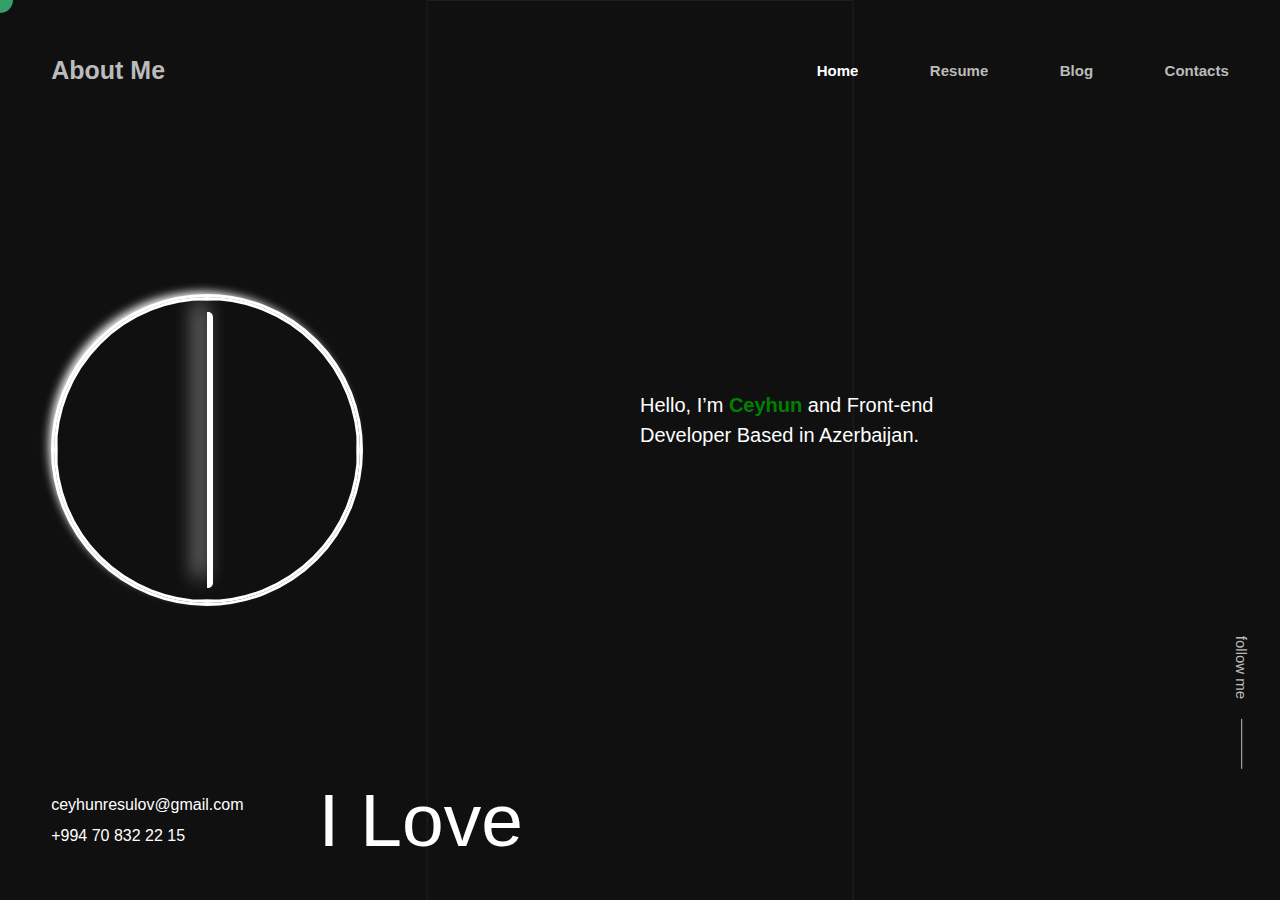
==== commit 4099ec54: "new change" ====
--- a/index.html
+++ b/index.html
@@ -21,8 +21,13 @@
       <div class="home__container">
         <div class="home__container--project">
           <div class="home__container--portrait">
-            <img src="/img/images.jpg" alt="" class="home__container--image" />
+            <img src="/img/myimg.jpg" alt="" class="home__container--image" />
             <div class="home__container--pro">
+              <p class="home__container--about">
+                Hello, I am Ceyhun Resulov. I am a frontend developer. I started
+                this work on November 2021.I love my job. This is my
+                <a href="" class="home__container--github">github page.</a>
+              </p>
               <a>
                 <i class="fa-solid fa-angles-left"></i>
               </a>
@@ -30,7 +35,7 @@
           </div>
         </div>
         <div class="home__head">
-          <a href="#" class="home__reset">Projects</a>
+          <a href="#" class="home__reset">About Me</a>
           <a class="home__bar" onclick="openNavbar()">
             <span class="home__bar--design"></span>
           </a>
@@ -99,14 +104,6 @@
               </ul>
             </li>
             <li class="home__item">
-              <a href="portfolio.html" class="home__item--link">Portfolio</a>
-              <a
-                href="portfolio.html"
-                class="home__item--link home__item--hover"
-                >Portfolio</a
-              >
-            </li>
-            <li class="home__item">
               <a href="portfolio.html" class="home__item--link">Blog</a>
               <a
                 href="portfolio.html"
@@ -150,8 +147,8 @@
         <div class="home__info">
           <p class="home__info--desc">
             Hello, I’m
-            <strong class="home__info--name">Ceyhun</strong>, UX/UI Designer and
-            Front-end Developer Based in Azerbaijan.
+            <strong class="home__info--name">Ceyhun</strong> and Front-end
+            Developer Based in Azerbaijan.
           </p>
         </div>
         <div class="home__sosial">
@@ -159,25 +156,35 @@
           <span class="home__sosial--line"></span>
           <ul class="home__sosial--icons">
             <li class="home__sosial--icon">
-              <a href="" class="home__sosial--link"
+              <a
+                href="https://www.linkedin.com/in/ceyhun-resulov-301261237/"
+                class="home__sosial--link"
                 ><i class="fab fa-linkedin"></i
               ></a>
             </li>
             <li class="home__sosial--icon">
-              <a href="" class="home__sosial--link"
+              <a
+                href="https://www.facebook.com/ceyhun.resulov.566"
+                class="home__sosial--link"
                 ><i class="fab fa-facebook"></i
               ></a>
             </li>
             <li class="home__sosial--icon">
-              <a href="" class="home__sosial--link"
-                ><i class="fab fa-instagram"></i
+              <a
+                href="https://github.com/ceyhunresulov"
+                class="home__sosial--link"
+                ><i class="fab fa-github"></i
               ></a>
             </li>
           </ul>
         </div>
         <div class="home__footer">
           <div class="home__contact">
-            <a href="" class="home__contact--email">ceyhunresulov@gmail.com</a>
+            <a
+              href="mailto:ceyhunresulov23@gmail.com"
+              class="home__contact--email"
+              >ceyhunresulov@gmail.com</a
+            >
             <span class="home__contact--number">+994 70 832 22 15</span>
           </div>
           <h1 class="home__about home__about--first"></h1>
@@ -246,13 +253,6 @@
               <span class="home__dropdown--down">Resume Image</span>
             </a>
           </li>
-          <!-- portfolio -->
-          <li class="home__dropdown--item bcg-none border-none">
-            <a href="portfolio.html" class="home__dropdown--link">
-              <span class="home__dropdown--up size-17">Portfolio</span>
-              <span class="home__dropdown--down size-17">Portfolio</span>
-            </a>
-          </li>
           <!-- blog -->
           <li class="home__dropdown--item bcg-none border-none">
             <a href="blog.html" class="home__dropdown--link">
--- a/css/main.css
+++ b/css/main.css
@@ -75,6 +75,10 @@
   color: black;
 }
 
+.font-color {
+  color: #bbb;
+}
+
 .flex, .home__head, .home__bar, .home__menu, .home__menu__item, .home__dropdown--item, .home__dropdown--link, .home__sosial, .home__footer, .home__navpage .home__dropdown--item, .home__navpage .home__dropdown--link, .home__item, .resume, .resume__my--profil, .resume__my--box, .resume__my--info, .portfolio, .blog, .contacts {
   display: -webkit-box;
   display: -ms-flexbox;
@@ -117,6 +121,14 @@
 
 .bcg-none {
   background: none !important;
+}
+
+.margin__1 {
+  margin-top: 250px !important;
+}
+
+.margin__2 {
+  margin-top: 430px !important;
 }
 
 .size-1 {
@@ -1472,11 +1484,27 @@
   border-bottom-right-radius: 5px;
   -webkit-box-shadow: -10px -10px 20px white;
           box-shadow: -10px -10px 20px white;
+  overflow: hidden;
 }
 
 .home__container--pro i {
   color: white;
   font-size: 30px;
+}
+
+.home__container--about {
+  width: 60%;
+  height: 100%;
+  padding: 20px 0;
+  -webkit-box-sizing: border-box;
+          box-sizing: border-box;
+  font-size: 20px;
+  line-height: 35px;
+  color: white;
+}
+
+.home__container--github {
+  color: green;
 }
 
 .home__container--portrait {
@@ -1728,8 +1756,7 @@
 
 .home__info {
   position: relative;
-  margin-top: 380px !important;
-  margin: 0;
+  margin-top: 300px;
   width: 100%;
   height: 60px;
   -webkit-box-sizing: border-box;
@@ -1916,6 +1943,9 @@
 }
 
 @media (max-width: 1198px) {
+  .home__info {
+    margin-top: 380px;
+  }
   .home {
     height: 100vh;
   }
@@ -1949,12 +1979,12 @@
 
 @media (max-width: 720px) {
   .home {
-    height: 100vh;
+    height: 750px !important;
   }
   .home__info {
     -webkit-transition: all ease 1s;
     transition: all ease 1s;
-    margin-top: 250px !important;
+    margin-top: 250px;
   }
   .home__container {
     padding: 0 !important;
@@ -1992,6 +2022,12 @@
   .home__container--pro {
     background-color: #101010;
     height: 0;
+  }
+  .home__container--about {
+    -webkit-transform: rotate(-90deg);
+            transform: rotate(-90deg);
+    font-size: 15px;
+    width: 70%;
   }
   .home__container--portrait {
     width: 150px;
@@ -2472,6 +2508,8 @@
 .resume__my--img {
   width: 100%;
   height: 100%;
+  -o-object-fit: cover;
+     object-fit: cover;
 }
 
 .resume__my--desc {
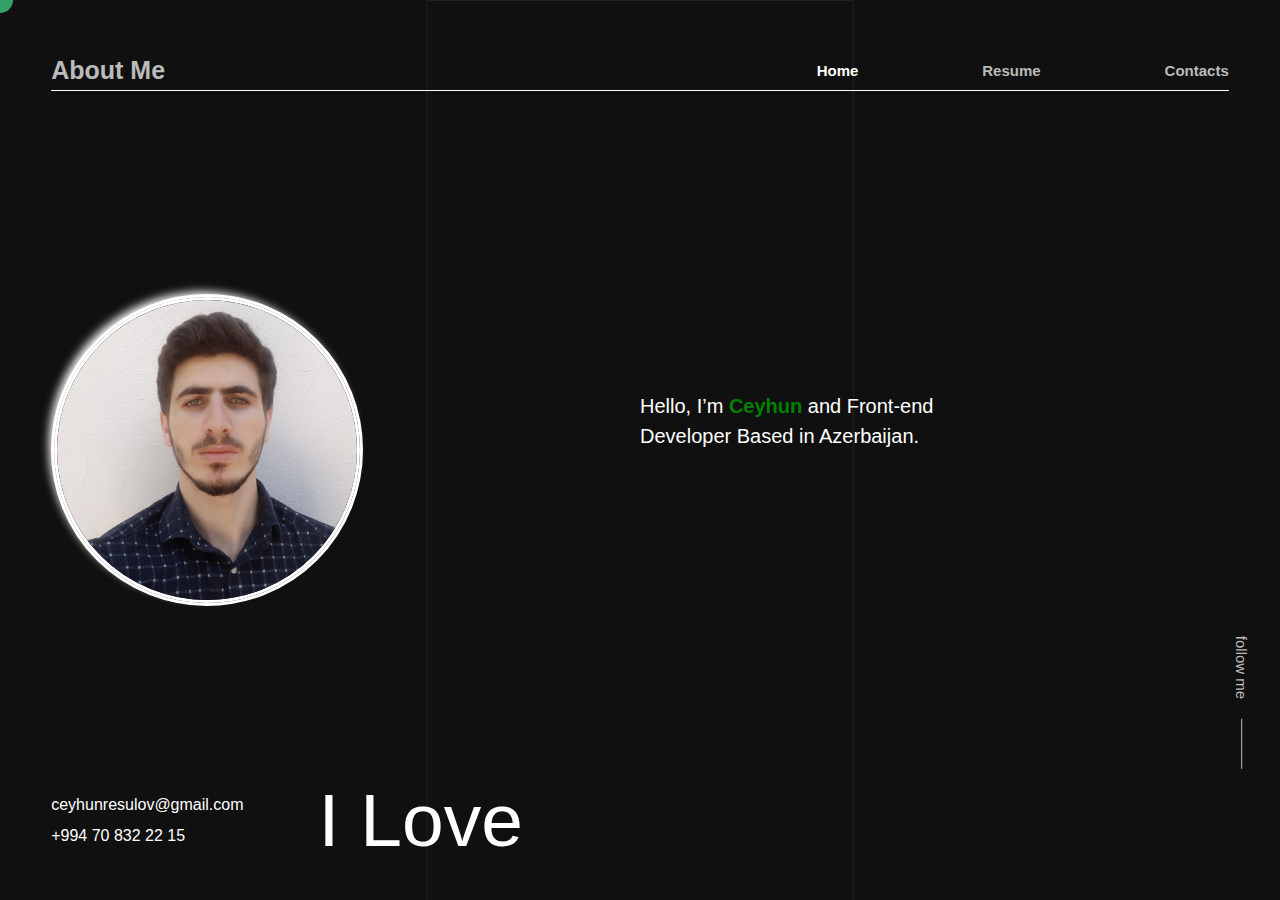
==== commit 9c6f5c06: "update portfolio" ====
--- a/index.html
+++ b/index.html
@@ -21,7 +21,7 @@
       <div class="home__container">
         <div class="home__container--project">
           <div class="home__container--portrait">
-            <img src="/img/myimg.jpg" alt="" class="home__container--image" />
+            <img src="/img/profil6.jpg" alt="" class="home__container--image" />
             <div class="home__container--pro">
               <p class="home__container--about">
                 Hello, I am Ceyhun Resulov. I am a frontend developer. I started
@@ -104,20 +104,10 @@
               </ul>
             </li>
             <li class="home__item">
-              <a href="portfolio.html" class="home__item--link">Blog</a>
-              <a
-                href="portfolio.html"
-                class="home__item--link home__item--hover"
-                >Blog</a
-              >
-            </li>
-            <li class="home__item">
-              <a href="portfolio.html" class="home__item--link"
+              <a href="contact.htmlml" class="home__item--link"
                 >Contacts <i class="fas fa-angle-down"></i
               ></a>
-              <a
-                href="portfolio.html"
-                class="home__item--link home__item--hover"
+              <a href="contact.html" class="home__item--link home__item--hover"
                 >Contacts <i class="fas fa-angle-down"></i
               ></a>
               <ul class="home__dropdown--contacts">
@@ -204,7 +194,7 @@
           <li class="home__dropdown--sign"></li>
           <li class="home__dropdown--item border-none">
             <a
-              href="home.htmlresume.html"
+              href="index.html"
               class="home__dropdown--link home__item--active"
             >
               <span class="home__dropdown--up">Home Personal</span>
@@ -212,19 +202,19 @@
             </a>
           </li>
           <li class="home__dropdown--item">
-            <a href="home.htmlresume.html" class="home__dropdown--link">
+            <a href="index.html" class="home__dropdown--link">
               <span class="home__dropdown--up">Home Default</span>
               <span class="home__dropdown--down">Home Default</span>
             </a>
           </li>
           <li class="home__dropdown--item">
-            <a href="home.htmlresume.html" class="home__dropdown--link">
+            <a href="index.html" class="home__dropdown--link">
               <span class="home__dropdown--up">Home slider</span>
               <span class="home__dropdown--down">Home- slider</span>
             </a>
           </li>
           <li class="home__dropdown--item">
-            <a href="home.htmlresume.html" class="home__dropdown--link">
+            <a href="index.html" class="home__dropdown--link">
               <span class="home__dropdown--up">Home Image</span>
               <span class="home__dropdown--down">Home Image</span>
             </a>
@@ -251,13 +241,6 @@
             <a href="resume.html" class="home__dropdown--link">
               <span class="home__dropdown--up">Resume Image</span>
               <span class="home__dropdown--down">Resume Image</span>
-            </a>
-          </li>
-          <!-- blog -->
-          <li class="home__dropdown--item bcg-none border-none">
-            <a href="blog.html" class="home__dropdown--link">
-              <span class="home__dropdown--up size-17">Blog</span>
-              <span class="home__dropdown--down size-17">Blog</span>
             </a>
           </li>
           <!-- contacts -->
--- a/css/main.css
+++ b/css/main.css
@@ -41,7 +41,7 @@
 
 blockquote:before, blockquote:after,
 q:before, q:after {
-  content: '';
+  content: "";
   content: none;
 }
 
@@ -52,12 +52,10 @@
 
 .button {
   position: relative;
-  -webkit-transition: all ease 2s;
   transition: all ease 2s;
   z-index: 1;
   overflow: hidden;
 }
-
 .button__hover {
   width: 1px;
   height: 1px;
@@ -66,11 +64,9 @@
   top: 0px;
   left: 0px;
   border-radius: 50%;
-  -webkit-transition: all ease .1s;
-  transition: all ease .1s;
+  transition: all ease 0.1s;
   z-index: -1;
 }
-
 .button:hover {
   color: black;
 }
@@ -79,40 +75,28 @@
   color: #bbb;
 }
 
-.flex, .home__head, .home__bar, .home__menu, .home__menu__item, .home__dropdown--item, .home__dropdown--link, .home__sosial, .home__footer, .home__navpage .home__dropdown--item, .home__navpage .home__dropdown--link, .home__item, .resume, .resume__my--profil, .resume__my--box, .resume__my--info, .portfolio, .blog, .contacts {
-  display: -webkit-box;
-  display: -ms-flexbox;
-  display: flex;
-}
-
-.justify-content-between, .home__head, .home__menu, .home__dropdown--item, .home__dropdown--link, .resume__my--profil, .resume__my--box {
-  -webkit-box-pack: justify;
-      -ms-flex-pack: justify;
-          justify-content: space-between;
-}
-
-.justify-content-center, .home__navpage .home__dropdown--item, .home__navpage .home__dropdown--link {
-  -webkit-box-pack: center;
-      -ms-flex-pack: center;
-          justify-content: center;
-}
-
-.align-items-center, .home__head, .home__bar, .home__menu__item, .home__dropdown--item, .home__dropdown--link, .home__sosial, .home__footer, .home__item {
-  -webkit-box-align: center;
-      -ms-flex-align: center;
-          align-items: center;
+.flex, .contacts, .blog, .portfolio, .resume__my--info, .resume__my--box, .resume__my--profil, .resume, .home__item, .home__navpage .home__dropdown--link, .home__navpage .home__dropdown--item, .home__footer, .home__sosial, .home__dropdown--link, .home__dropdown--item, .home__menu__item, .home__menu, .home__bar, .home__head {
+  display: flex;
+}
+
+.justify-content-between, .resume__my--box, .resume__my--profil, .home__dropdown--link, .home__dropdown--item, .home__menu, .home__head {
+  justify-content: space-between;
+}
+
+.justify-content-center, .home__navpage .home__dropdown--link, .home__navpage .home__dropdown--item {
+  justify-content: center;
+}
+
+.align-items-center, .home__item, .home__footer, .home__sosial, .home__dropdown--link, .home__dropdown--item, .home__menu__item, .home__bar, .home__head {
+  align-items: center;
 }
 
 .flex-direction-column, .resume__my--box {
-  -webkit-box-orient: vertical;
-  -webkit-box-direction: normal;
-      -ms-flex-direction: column;
-          flex-direction: column;
+  flex-direction: column;
 }
 
 .justify-content-around {
-  -ms-flex-pack: distribute;
-      justify-content: space-around;
+  justify-content: space-around;
 }
 
 .border-none {
@@ -1237,168 +1221,106 @@
 
 .col-1 {
   width: calc((100%/12)*1);
-  -webkit-box-sizing: border-box;
-          box-sizing: border-box;
+  box-sizing: border-box;
   background-color: white;
-  display: -webkit-box;
-  display: -ms-flexbox;
-  display: flex;
-  -webkit-box-pack: justify;
-      -ms-flex-pack: justify;
-          justify-content: space-between;
+  display: flex;
+  justify-content: space-between;
 }
 
 .col-2 {
   width: calc((100%/12)*2);
-  -webkit-box-sizing: border-box;
-          box-sizing: border-box;
+  box-sizing: border-box;
   background-color: white;
-  display: -webkit-box;
-  display: -ms-flexbox;
-  display: flex;
-  -webkit-box-pack: justify;
-      -ms-flex-pack: justify;
-          justify-content: space-between;
+  display: flex;
+  justify-content: space-between;
 }
 
 .col-3 {
   width: calc((100%/12)*3);
-  -webkit-box-sizing: border-box;
-          box-sizing: border-box;
+  box-sizing: border-box;
   background-color: white;
-  display: -webkit-box;
-  display: -ms-flexbox;
-  display: flex;
-  -webkit-box-pack: justify;
-      -ms-flex-pack: justify;
-          justify-content: space-between;
+  display: flex;
+  justify-content: space-between;
 }
 
 .col-4 {
   width: calc((100%/12)*4);
-  -webkit-box-sizing: border-box;
-          box-sizing: border-box;
+  box-sizing: border-box;
   background-color: white;
-  display: -webkit-box;
-  display: -ms-flexbox;
-  display: flex;
-  -webkit-box-pack: justify;
-      -ms-flex-pack: justify;
-          justify-content: space-between;
+  display: flex;
+  justify-content: space-between;
 }
 
 .col-5 {
   width: calc((100%/12)*5);
-  -webkit-box-sizing: border-box;
-          box-sizing: border-box;
+  box-sizing: border-box;
   background-color: white;
-  display: -webkit-box;
-  display: -ms-flexbox;
-  display: flex;
-  -webkit-box-pack: justify;
-      -ms-flex-pack: justify;
-          justify-content: space-between;
+  display: flex;
+  justify-content: space-between;
 }
 
 .col-6 {
   width: calc((100%/12)*6);
-  -webkit-box-sizing: border-box;
-          box-sizing: border-box;
+  box-sizing: border-box;
   background-color: white;
-  display: -webkit-box;
-  display: -ms-flexbox;
-  display: flex;
-  -webkit-box-pack: justify;
-      -ms-flex-pack: justify;
-          justify-content: space-between;
+  display: flex;
+  justify-content: space-between;
 }
 
 .col-7 {
   width: calc((100%/12)*7);
-  -webkit-box-sizing: border-box;
-          box-sizing: border-box;
+  box-sizing: border-box;
   background-color: white;
-  display: -webkit-box;
-  display: -ms-flexbox;
-  display: flex;
-  -webkit-box-pack: justify;
-      -ms-flex-pack: justify;
-          justify-content: space-between;
+  display: flex;
+  justify-content: space-between;
 }
 
 .col-8 {
   width: calc((100%/12)*8);
-  -webkit-box-sizing: border-box;
-          box-sizing: border-box;
+  box-sizing: border-box;
   background-color: white;
-  display: -webkit-box;
-  display: -ms-flexbox;
-  display: flex;
-  -webkit-box-pack: justify;
-      -ms-flex-pack: justify;
-          justify-content: space-between;
+  display: flex;
+  justify-content: space-between;
 }
 
 .col-9 {
   width: calc((100%/12)*9);
-  -webkit-box-sizing: border-box;
-          box-sizing: border-box;
+  box-sizing: border-box;
   background-color: white;
-  display: -webkit-box;
-  display: -ms-flexbox;
-  display: flex;
-  -webkit-box-pack: justify;
-      -ms-flex-pack: justify;
-          justify-content: space-between;
+  display: flex;
+  justify-content: space-between;
 }
 
 .col-10 {
   width: calc((100%/12)*10);
-  -webkit-box-sizing: border-box;
-          box-sizing: border-box;
+  box-sizing: border-box;
   background-color: white;
-  display: -webkit-box;
-  display: -ms-flexbox;
-  display: flex;
-  -webkit-box-pack: justify;
-      -ms-flex-pack: justify;
-          justify-content: space-between;
+  display: flex;
+  justify-content: space-between;
 }
 
 .col-11 {
   width: calc((100%/12)*11);
-  -webkit-box-sizing: border-box;
-          box-sizing: border-box;
+  box-sizing: border-box;
   background-color: white;
-  display: -webkit-box;
-  display: -ms-flexbox;
-  display: flex;
-  -webkit-box-pack: justify;
-      -ms-flex-pack: justify;
-          justify-content: space-between;
+  display: flex;
+  justify-content: space-between;
 }
 
 .col-12 {
   width: calc((100%/12)*12);
-  -webkit-box-sizing: border-box;
-          box-sizing: border-box;
+  box-sizing: border-box;
   background-color: white;
-  display: -webkit-box;
-  display: -ms-flexbox;
-  display: flex;
-  -webkit-box-pack: justify;
-      -ms-flex-pack: justify;
-          justify-content: space-between;
+  display: flex;
+  justify-content: space-between;
 }
 
 .button {
   position: relative;
-  -webkit-transition: all ease 2s;
   transition: all ease 2s;
   z-index: 1;
   overflow: hidden;
 }
-
 .button__hover {
   width: 1px;
   height: 1px;
@@ -1407,11 +1329,9 @@
   top: 0px;
   left: 0px;
   border-radius: 50%;
-  -webkit-transition: all ease .1s;
-  transition: all ease .1s;
+  transition: all ease 0.1s;
   z-index: -1;
 }
-
 .button:hover {
   color: black;
 }
@@ -1419,25 +1339,19 @@
 .home {
   height: 100vh;
   opacity: 1;
-  -webkit-transition: all ease 2s;
   transition: all ease 2s;
   position: relative;
 }
-
 .home__box {
   border: 1px solid rgba(255, 255, 255, 0.07);
   position: absolute;
   background: none;
   left: 50%;
-  -webkit-transform: translateX(-50%);
-          transform: translateX(-50%);
-  -webkit-transition: all linear 1s;
+  transform: translateX(-50%);
   transition: all linear 1s;
 }
-
 .home__container {
-  -webkit-box-sizing: border-box;
-          box-sizing: border-box;
+  box-sizing: border-box;
   position: relative;
   height: inherit;
   width: 92%;
@@ -1445,20 +1359,15 @@
   box-sizing: border-box;
   margin: 0 auto;
 }
-
 .home__container--project {
   border-radius: 50%;
   border: 3px solid white;
   position: absolute;
   left: 0%;
   top: 50%;
-  -webkit-transform: translateY(-50%);
-          transform: translateY(-50%);
-  display: -webkit-box;
-  display: -ms-flexbox;
-  display: flex;
-}
-
+  transform: translateY(-50%);
+  display: flex;
+}
 .home__container--pro {
   border: 3px solid white;
   width: 0px;
@@ -1466,57 +1375,41 @@
   position: absolute;
   left: 50%;
   top: 50%;
-  -webkit-transform: translateY(-50%);
-          transform: translateY(-50%);
+  transform: translateY(-50%);
   z-index: -5;
-  -webkit-transition: all linear .5s;
-  transition: all linear .5s;
-  display: -webkit-box;
-  display: -ms-flexbox;
-  display: flex;
-  -webkit-box-pack: end;
-      -ms-flex-pack: end;
-          justify-content: flex-end;
-  -webkit-box-align: center;
-      -ms-flex-align: center;
-          align-items: center;
+  transition: all linear 0.5s;
+  display: flex;
+  justify-content: flex-end;
+  align-items: center;
   border-top-right-radius: 5px;
   border-bottom-right-radius: 5px;
-  -webkit-box-shadow: -10px -10px 20px white;
-          box-shadow: -10px -10px 20px white;
+  box-shadow: -10px -10px 20px white;
   overflow: hidden;
 }
-
 .home__container--pro i {
   color: white;
   font-size: 30px;
 }
-
 .home__container--about {
   width: 60%;
   height: 100%;
   padding: 20px 0;
-  -webkit-box-sizing: border-box;
-          box-sizing: border-box;
+  box-sizing: border-box;
   font-size: 20px;
   line-height: 35px;
   color: white;
 }
-
 .home__container--github {
   color: green;
 }
-
 .home__container--portrait {
   border: 3px solid white;
   border-radius: 50%;
   width: 300px;
   height: 300px;
   position: relative;
-  -webkit-box-shadow: -5px -5px  10px white;
-          box-shadow: -5px -5px  10px white;
-}
-
+  box-shadow: -5px -5px 10px white;
+}
 .home__container--image {
   width: 100%;
   height: 100%;
@@ -1524,39 +1417,33 @@
      object-fit: cover;
   border-radius: 50%;
 }
-
 .home__head {
   height: 40px;
-  -webkit-transition: all ease .5s;
-  transition: all ease .5s;
-}
-
+  transition: all ease 0.5s;
+  border-bottom: 1px solid white;
+}
 .home__reset {
-  color: #bbbbbb;
+  color: rgb(187, 187, 187);
   font-weight: 700;
   font-size: 25px;
 }
-
 .home__reset--white {
   color: white;
 }
-
 .home__bar {
   width: 30px;
   height: 20px;
   position: relative;
   visibility: hidden;
 }
-
 .home__bar--design {
   display: block;
   width: inherit;
   height: 2px;
   background-color: white;
 }
-
 .home__bar--design::after {
-  content: '';
+  content: "";
   width: 100%;
   height: 2px;
   background-color: white;
@@ -1564,9 +1451,8 @@
   bottom: 0;
   left: 0;
 }
-
 .home__bar--design::before {
-  content: '';
+  content: "";
   width: 100%;
   height: 2px;
   background-color: white;
@@ -1574,195 +1460,152 @@
   top: 0;
   left: 0;
 }
-
 .home__bar--close {
   font-size: 35px;
   color: white;
-  display: -webkit-box;
-  display: -ms-flexbox;
-  display: flex;
-  -webkit-box-align: center;
-      -ms-flex-align: center;
-          align-items: center;
-  -webkit-box-pack: center;
-      -ms-flex-pack: center;
-          justify-content: center;
+  display: flex;
+  align-items: center;
+  justify-content: center;
   position: relative;
   display: none;
 }
-
 .home__menu {
   height: 40px !important;
   width: 35%;
 }
-
 .home__menu__item {
   overflow: hidden;
   position: relative;
   height: inherit;
 }
-
 .home__menu--link {
-  color: #bbbbbb;
+  color: rgb(187, 187, 187);
   font-size: 15px;
   font-weight: 800;
   display: block;
   position: relative;
-  -webkit-transition: all ease .4s;
-  transition: all ease .4s;
-}
-
+  transition: all ease 0.4s;
+}
 .home__menu--link:hover {
   color: white;
 }
-
 .home__menu--icon {
-  color: #bbbbbb;
-}
-
+  color: rgb(187, 187, 187);
+}
 .home__menu--active {
   color: white !important;
 }
-
 .home__menu--hover {
   position: absolute;
   right: 0px;
   opacity: 0;
   visibility: hidden;
   bottom: -52.5px;
-  color: #bbbbbb;
+  color: rgb(187, 187, 187);
   font-size: 15px;
   font-weight: 800;
   height: inherit;
   width: inherit;
   display: block;
 }
-
 .home__item:hover {
   overflow: visible;
 }
-
 .home__item:hover .home__dropdown {
   visibility: visible;
   opacity: 1;
 }
-
 .home__item:hover .home__dropdown--contacts {
   visibility: visible;
   opacity: 1;
 }
-
 .home__item:hover .home__item--link {
-  -webkit-transform: translateY(-40px);
-          transform: translateY(-40px);
+  transform: translateY(-40px);
   opacity: 0;
   visibility: visible;
 }
-
 .home__item:hover .home__item--hover {
   opacity: 1 !important;
 }
-
 .home__dropdown {
   position: absolute;
   top: 40px;
   width: 180px;
-  -webkit-transition: all ease .4s;
-  transition: all ease .4s;
+  transition: all ease 0.4s;
   opacity: 0;
   visibility: hidden;
 }
-
 .home__dropdown--sign {
   height: 10px;
   width: 10px;
   background-color: #1E1E1E;
-  -webkit-transform: rotate(45deg);
-          transform: rotate(45deg);
+  transform: rotate(45deg);
   margin: 0 0 -5px 10px;
 }
-
 .home__dropdown--item {
   height: 50px;
   width: 180px;
-  -webkit-box-sizing: border-box;
-          box-sizing: border-box;
+  box-sizing: border-box;
   background-color: #1E1E1E;
   border-top: 1px solid rgba(255, 255, 255, 0.07);
   position: relative;
 }
-
 .home__dropdown--link {
   overflow: hidden;
   height: 25px;
   width: 100px;
-  color: #bbbbbb;
+  color: rgb(187, 187, 187);
   font-size: 12px;
   font-weight: 700;
   position: relative;
   margin-left: 25px;
 }
-
 .home__dropdown--link:hover .home__dropdown--up {
-  -webkit-transform: translateY(-150%);
-          transform: translateY(-150%);
+  transform: translateY(-150%);
   color: white;
   visibility: hidden;
   opacity: 0;
 }
-
 .home__dropdown--link:hover .home__dropdown--down {
-  -webkit-transform: translateY(0%);
-          transform: translateY(0%);
+  transform: translateY(0%);
   color: white;
   visibility: visible;
   opacity: 1;
 }
-
 .home__dropdown--up {
   position: absolute;
-  -webkit-transition: all ease .4s;
-  transition: all ease .4s;
+  transition: all ease 0.4s;
   visibility: visible;
   opacity: 1;
 }
-
 .home__dropdown--down {
   position: absolute;
-  -webkit-transform: translateY(150%);
-          transform: translateY(150%);
-  -webkit-transition: all ease .4s;
-  transition: all ease .4s;
+  transform: translateY(150%);
+  transition: all ease 0.4s;
   visibility: hidden;
   opacity: 0;
 }
-
 .home__dropdown--contacts {
   position: absolute;
   top: 40px;
   right: 0;
   width: 180px;
-  -webkit-transition: all ease .4s;
-  transition: all ease .4s;
+  transition: all ease 0.4s;
   opacity: 0;
   visibility: hidden;
 }
-
 .home__sign--contacts {
   position: absolute;
   right: 10px;
   top: -5px;
 }
-
 .home__info {
   position: relative;
   margin-top: 300px;
   width: 100%;
   height: 60px;
-  -webkit-box-sizing: border-box;
-          box-sizing: border-box;
-}
-
+  box-sizing: border-box;
+}
 .home__info--desc {
   color: white;
   position: absolute;
@@ -1772,103 +1615,79 @@
   font-weight: 100;
   line-height: 30px;
 }
-
 .home__info--name {
   font-weight: 600;
   color: green;
 }
-
 .home__sosial {
   position: absolute;
   right: -120px;
-  -webkit-transform: rotate(90deg);
-          transform: rotate(90deg);
-}
-
+  transform: rotate(90deg);
+}
 .home__sosial--follow {
   color: #bbb;
   font-size: 15px;
 }
-
 .home__sosial--line {
   background-color: #bbb;
   width: 50px;
   height: 1px;
   margin: 0 20px;
 }
-
 .home__sosial--icons {
-  display: -webkit-box;
-  display: -ms-flexbox;
-  display: flex;
-}
-
+  display: flex;
+}
 .home__sosial--icon {
   margin-right: 20px;
-  -webkit-transform: rotate(-90deg);
-          transform: rotate(-90deg);
-}
-
+  transform: rotate(-90deg);
+}
 .home__sosial--link {
   color: #bbb;
   font-size: 20px;
-  -webkit-transition: all ease .3s;
-  transition: all ease .3s;
-}
-
+  transition: all ease 0.3s;
+}
 .home__sosial--link:hover {
   color: white;
 }
-
 .home__footer {
   margin-top: 85px;
   height: 80px;
 }
-
 .home__contact {
   margin-right: 75px;
 }
-
 .home__contact--email {
   color: white;
 }
-
 .home__contact--number {
   display: block;
   color: white;
   margin-top: 15px;
 }
-
 .home__about {
   color: white;
 }
-
 .home__about--first {
   display: block;
   font-size: 75px;
 }
-
 .home__navpage {
   border: 1px solid white;
   visibility: hidden;
   opacity: 0;
   width: 100%;
   top: 0;
-  background-color: #101010;
-  -webkit-transition: all ease 1s;
+  background-color: rgb(16, 16, 16);
   transition: all ease 1s;
   position: absolute;
 }
-
 .home__navpage .home__dropdown--item {
   width: 100%;
   height: 45px;
 }
-
 .home__navpage .home__dropdown--link {
   margin: 0;
 }
-
 .home__navpage .home__dropdown--sign {
   margin: -5px auto;
 }
@@ -1902,7 +1721,6 @@
     width: 300px;
   }
 }
-
 @-webkit-keyframes backpro {
   0% {
     height: 230px;
@@ -1917,7 +1735,6 @@
     width: 0;
   }
 }
-
 @keyframes backpro {
   0% {
     height: 230px;
@@ -1932,7 +1749,6 @@
     width: 0;
   }
 }
-
 @media (max-width: 1900px) and (min-width: 1198px) {
   .home__navpage {
     display: none;
@@ -1941,7 +1757,6 @@
     display: none;
   }
 }
-
 @media (max-width: 1198px) {
   .home__info {
     margin-top: 380px;
@@ -1976,13 +1791,11 @@
     top: 40%;
   }
 }
-
 @media (max-width: 720px) {
   .home {
     height: 750px !important;
   }
   .home__info {
-    -webkit-transition: all ease 1s;
     transition: all ease 1s;
     margin-top: 250px;
   }
@@ -1990,7 +1803,7 @@
     padding: 0 !important;
   }
   .home__head {
-    background-color: #101010 !important;
+    background-color: rgb(16, 16, 16) !important;
     padding: 15px 0;
   }
   .home__reset {
@@ -2015,47 +1828,39 @@
   .home__container--project {
     top: 15%;
     left: 50%;
-    -webkit-transform: translateX(-50%);
-            transform: translateX(-50%);
+    transform: translateX(-50%);
     z-index: 20;
   }
   .home__container--pro {
-    background-color: #101010;
+    background-color: rgb(16, 16, 16);
     height: 0;
   }
   .home__container--about {
-    -webkit-transform: rotate(-90deg);
-            transform: rotate(-90deg);
+    transform: rotate(-90deg);
     font-size: 15px;
     width: 70%;
   }
   .home__container--portrait {
     width: 150px;
     height: 150px;
-    -webkit-box-shadow: none;
-            box-shadow: none;
-    -webkit-transform: rotate(90deg);
-            transform: rotate(90deg);
-    -webkit-transition: all ease 1s;
+    box-shadow: none;
+    transform: rotate(90deg);
     transition: all ease 1s;
   }
   .home__container--image {
-    -webkit-transform: rotate(-90deg);
-            transform: rotate(-90deg);
+    transform: rotate(-90deg);
   }
   .only__home--navpage {
     top: 80px !important;
   }
 }
-
 body {
-  background-color: #101010;
+  background-color: rgb(16, 16, 16);
 }
 
 .home {
   height: 100vh;
 }
-
 .home__cursor {
   border-radius: 50%;
   position: absolute;
@@ -2064,23 +1869,16 @@
   height: 26px;
   background-color: #4bffa5;
   opacity: 0.6;
-  -webkit-transform: translate(-50%, -50%);
-          transform: translate(-50%, -50%);
-  -webkit-transition: all linear .1s;
-  transition: all linear .1s;
+  transform: translate(-50%, -50%);
+  transition: all linear 0.1s;
   pointer-events: none;
 }
-
 .home__cursor--hover {
-  -webkit-transform: scale(3);
-          transform: scale(3);
-  -webkit-transform-origin: 75% 75%;
-          transform-origin: 75% 75%;
-  -webkit-transition: all ease .5s;
-  transition: all ease .5s;
+  transform: scale(3);
+  transform-origin: 75% 75%;
+  transition: all ease 0.5s;
   opacity: 0.3;
 }
-
 .home__container {
   position: relative;
   height: 100vh;
@@ -2088,40 +1886,33 @@
   height: inherit;
   margin: 0 auto;
 }
-
 .home__head {
   height: 40px;
 }
-
 .home__reset {
-  color: #bbbbbb;
+  color: rgb(187, 187, 187);
   font-weight: 700;
 }
-
 .home__reset--white {
   color: white;
 }
-
 .home__reset:hover {
   color: white;
 }
-
 .home__bar {
   width: 30px;
   height: 20px;
   position: relative;
   visibility: hidden;
 }
-
 .home__bar--design {
   display: block;
   width: inherit;
   height: 2px;
   background-color: white;
 }
-
 .home__bar--design::after {
-  content: '';
+  content: "";
   width: 100%;
   height: 2px;
   background-color: white;
@@ -2129,9 +1920,8 @@
   bottom: 0;
   left: 0;
 }
-
 .home__bar--design::before {
-  content: '';
+  content: "";
   width: 100%;
   height: 2px;
   background-color: white;
@@ -2139,269 +1929,208 @@
   top: 0;
   left: 0;
 }
-
 .home__bar--close {
   font-size: 35px;
   color: white;
-  display: -webkit-box;
-  display: -ms-flexbox;
-  display: flex;
-  -webkit-box-align: center;
-      -ms-flex-align: center;
-          align-items: center;
-  -webkit-box-pack: center;
-      -ms-flex-pack: center;
-          justify-content: center;
+  display: flex;
+  align-items: center;
+  justify-content: center;
   position: relative;
   display: none;
 }
-
 .home__menu {
   height: inherit;
   width: 35%;
 }
-
 .home__item {
   overflow: hidden;
   position: relative;
   height: inherit;
 }
-
 .home__item--link {
-  color: #bbbbbb;
+  color: rgb(187, 187, 187);
   font-size: 15px;
   font-weight: 800;
   display: block;
   position: relative;
-  -webkit-transition: all ease .4s;
-  transition: all ease .4s;
-}
-
+  transition: all ease 0.4s;
+}
 .home__item--link:hover {
   color: white;
 }
-
 .home__item--icon {
-  color: #bbbbbb;
-}
-
+  color: rgb(187, 187, 187);
+}
 .home__item--active {
   color: white !important;
 }
-
 .home__item--hover {
   position: absolute;
   right: 0px;
   opacity: 0;
   visibility: hidden;
   bottom: -52.5px;
-  color: #bbbbbb;
+  color: rgb(187, 187, 187);
   font-size: 15px;
   font-weight: 800;
   height: inherit;
   width: inherit;
   display: block;
 }
-
 .home__item:hover {
   overflow: visible;
 }
-
 .home__item:hover .home__dropdown {
   visibility: visible;
   opacity: 1;
 }
-
 .home__item:hover .home__dropdown--contacts {
   visibility: visible;
   opacity: 1;
 }
-
 .home__item:hover .home__item--link {
-  -webkit-transform: translateY(-40px);
-          transform: translateY(-40px);
+  transform: translateY(-40px);
   opacity: 0;
   visibility: visible;
 }
-
 .home__item:hover .home__item--hover {
   opacity: 1 !important;
 }
-
 .home__dropdown {
   position: absolute;
   top: 40px;
   width: 180px;
-  -webkit-transition: all ease .4s;
-  transition: all ease .4s;
+  transition: all ease 0.4s;
   opacity: 0;
   visibility: hidden;
 }
-
 .home__dropdown--sign {
   height: 10px;
   width: 10px;
   background-color: #1E1E1E;
-  -webkit-transform: rotate(45deg);
-          transform: rotate(45deg);
+  transform: rotate(45deg);
   margin: 0 0 -5px 10px;
 }
-
 .home__dropdown--item {
   height: 50px;
   width: 180px;
-  -webkit-box-sizing: border-box;
-          box-sizing: border-box;
+  box-sizing: border-box;
   background-color: #1E1E1E;
   border-top: 1px solid rgba(255, 255, 255, 0.07);
   position: relative;
 }
-
 .home__dropdown--link {
   overflow: hidden;
   height: 25px;
   width: 100px;
-  color: #bbbbbb;
+  color: rgb(187, 187, 187);
   font-size: 12px;
   font-weight: 700;
   position: relative;
   margin-left: 25px;
 }
-
 .home__dropdown--link:hover .home__dropdown--up {
-  -webkit-transform: translateY(-150%);
-          transform: translateY(-150%);
+  transform: translateY(-150%);
   color: white;
   visibility: hidden;
   opacity: 0;
 }
-
 .home__dropdown--link:hover .home__dropdown--down {
-  -webkit-transform: translateY(0%);
-          transform: translateY(0%);
+  transform: translateY(0%);
   color: white;
   visibility: visible;
   opacity: 1;
 }
-
 .home__dropdown--up {
   position: absolute;
-  -webkit-transition: all ease .4s;
-  transition: all ease .4s;
+  transition: all ease 0.4s;
   visibility: visible;
   opacity: 1;
 }
-
 .home__dropdown--down {
   position: absolute;
-  -webkit-transform: translateY(150%);
-          transform: translateY(150%);
-  -webkit-transition: all ease .4s;
-  transition: all ease .4s;
+  transform: translateY(150%);
+  transition: all ease 0.4s;
   visibility: hidden;
   opacity: 0;
 }
-
 .home__dropdown--contacts {
   position: absolute;
   top: 40px;
   right: 0;
   width: 180px;
-  -webkit-transition: all ease .4s;
-  transition: all ease .4s;
+  transition: all ease 0.4s;
   opacity: 0;
   visibility: hidden;
 }
-
 .home__sign--contacts {
   position: absolute;
   right: 10px;
   top: -5px;
 }
-
 .home__sosial {
   position: absolute;
   right: -120px;
   bottom: 150px;
-  -webkit-transform: rotate(90deg);
-          transform: rotate(90deg);
-}
-
+  transform: rotate(90deg);
+}
 .home__sosial--follow {
   color: #bbb;
   font-size: 15px;
 }
-
 .home__sosial--line {
   background-color: #bbb;
   width: 50px;
   height: 1px;
   margin: 0 20px;
 }
-
 .home__sosial--icons {
-  display: -webkit-box;
-  display: -ms-flexbox;
-  display: flex;
-}
-
+  display: flex;
+}
 .home__sosial--icon {
   margin-right: 20px;
-  -webkit-transform: rotate(-90deg);
-          transform: rotate(-90deg);
-}
-
+  transform: rotate(-90deg);
+}
 .home__sosial--link {
   color: #bbb;
   font-size: 20px;
-  -webkit-transition: all ease .3s;
-  transition: all ease .3s;
-}
-
+  transition: all ease 0.3s;
+}
 .home__sosial--link:hover {
   color: white;
 }
-
 .home__footer {
   position: absolute;
   bottom: 40px;
   height: 80px;
 }
-
 .home__contact {
   margin-right: 75px;
 }
-
 .home__contact--email {
   color: white;
 }
-
 .home__contact--number {
   display: block;
   color: white;
   margin-top: 15px;
 }
-
 .home__navpage {
   visibility: hidden;
   opacity: 0;
   width: 100%;
   top: 0;
-  background-color: #101010;
-  -webkit-transition: all ease 1s;
+  background-color: rgb(16, 16, 16);
   transition: all ease 1s;
   position: absolute;
 }
-
 .home__navpage .home__dropdown--item {
   width: 100%;
   height: 45px;
 }
-
 .home__navpage .home__dropdown--link {
   margin: 0;
 }
-
 .home__navpage .home__dropdown--sign {
   margin: -5px auto;
 }
@@ -2411,15 +2140,12 @@
   width: 65%;
   margin: 0 auto;
   background: none;
-  -ms-flex-wrap: wrap;
-      flex-wrap: wrap;
+  flex-wrap: wrap;
   position: relative;
 }
-
 .resume__container {
   padding-top: 0 !important;
 }
-
 .resume__container--name {
   font-size: 70px;
   font-weight: 700;
@@ -2428,121 +2154,95 @@
   position: absolute;
   left: 50%;
   top: 50%;
-  -webkit-transform: translate(-50%, -50%);
-          transform: translate(-50%, -50%);
-}
-
+  transform: translate(-50%, -50%);
+}
 .resume__head {
   padding: 0;
   position: fixed;
   top: 50px;
   left: 50%;
   width: inherit;
-  -webkit-transform: translate(-50%);
-          transform: translate(-50%);
+  transform: translate(-50%);
   z-index: 10;
 }
-
 .resume__sosial {
   position: fixed;
   right: -65px;
   bottom: 150px;
 }
-
 .resume__footer {
   position: fixed;
   bottom: 40px;
   height: 80px;
 }
-
 .resume__box {
   border: 1px solid rgba(255, 255, 255, 0.07);
   background: none;
   position: absolute;
   left: 50%;
-  -webkit-transform: translateX(-50%);
-          transform: translateX(-50%);
+  transform: translateX(-50%);
   z-index: -100;
-  -webkit-transition: all linear 2s;
   transition: all linear 2s;
 }
-
 .resume__nav {
   position: absolute;
   top: 630px;
   left: 30px;
 }
-
 .resume__back {
   color: white;
   font-size: 15px;
 }
-
 .resume__active {
   color: #bbb;
   font-size: 15px;
 }
-
 .resume__my--about {
   border: 1px solid rgba(255, 255, 255, 0.07);
   height: 340px;
   margin: 800px 0 100px 0;
   padding: 35px;
-  -webkit-box-sizing: border-box;
-          box-sizing: border-box;
-  background-color: #101010;
+  box-sizing: border-box;
+  background-color: rgb(16, 16, 16);
   z-index: 1;
 }
-
 .resume__my--profil {
-  -ms-flex-wrap: wrap;
-      flex-wrap: wrap;
+  flex-wrap: wrap;
   margin: 0 auto;
 }
-
 .resume__my--foto {
   width: 160px;
   height: 180px;
 }
-
 .resume__my--img {
   width: 100%;
   height: 100%;
   -o-object-fit: cover;
      object-fit: cover;
 }
-
 .resume__my--desc {
   color: #bbb;
 }
-
 .resume__my--box {
   height: inherit;
   width: 75%;
 }
-
 .resume__my--info {
-  -webkit-box-pack: justify;
-      -ms-flex-pack: justify;
-          justify-content: space-between;
+  justify-content: space-between;
   height: 50%;
   position: relative;
 }
-
 .resume__info--item {
   color: #bbb;
   margin-top: 10px;
 }
-
 .resume__info--right {
   margin-right: 30px;
 }
-
 .resume__info--title {
   color: #4bffa5;
   font-size: 16px;
 }
-
 .resume__cv--button {
   border: 2px solid #4bffa5;
   position: relative;
@@ -2552,105 +2252,78 @@
   font-size: 16px;
   z-index: 10000000;
 }
-
 .resume__parent--service {
   margin-bottom: 75px;
 }
-
 .resume__service {
   height: 225px;
   border: 1px solid rgba(255, 255, 255, 0.07);
   background: none;
 }
-
 .resume__service--name {
   color: white;
   font-size: 25px;
   font-weight: 600;
   margin: 0 0 50px 25px;
 }
-
 .resume__service--box {
   border: 1px solid rgba(255, 255, 255, 0.07);
   background: none;
   height: 225px;
   width: 45%;
-  display: -webkit-box;
-  display: -ms-flexbox;
-  display: flex;
-  -webkit-box-orient: vertical;
-  -webkit-box-direction: normal;
-      -ms-flex-direction: column;
-          flex-direction: column;
-  -webkit-box-pack: center;
-      -ms-flex-pack: center;
-          justify-content: center;
-  -webkit-box-align: center;
-      -ms-flex-align: center;
-          align-items: center;
-  background-color: #101010;
+  display: flex;
+  flex-direction: column;
+  justify-content: center;
+  align-items: center;
+  background-color: rgb(16, 16, 16);
   z-index: 7;
 }
-
 .resume__service--title {
   color: #bbb;
   margin: 25px 0;
 }
-
 .resume__service--desc {
   color: #bbb;
   width: 85%;
   text-align: center;
 }
-
 .resume__service--icon {
   font-size: 35px;
   color: #4bffa5;
 }
-
 .resume__parent--pricing {
   height: auto;
   margin-bottom: 100px;
 }
-
 .resume__pricing--name {
   margin-top: 25px;
 }
-
 .resume__pricing--box {
   height: 500px;
 }
-
 .resume__pricing--hours {
   border: 1px solid white;
-  display: -webkit-box;
-  display: -ms-flexbox;
   display: flex;
   padding: 5px 8px;
 }
-
 .resume__pricing--num {
-  color: #eeeeee;
+  color: rgb(238, 238, 238);
   font-size: 45px;
   font-weight: 700;
 }
-
 .resume__pricing--hour {
   color: #bbb;
   margin: 25px 0 0 5px;
 }
-
 .resume__pricing--dollar {
   display: block;
   color: #bbb;
   margin-right: 5px;
 }
-
 .resume__pricing--sort {
   color: #bbb;
   margin-top: 25px;
 }
-
 .resume__pricing--button {
   border: 2px solid #4bffa5;
   font-size: 15px;
@@ -2659,131 +2332,87 @@
   color: #4bffa5;
   margin-top: 25px;
 }
-
 .resume__pricing--title {
-  color: #eeeeee;
+  color: rgb(238, 238, 238);
   font-weight: 700;
 }
-
 .resume__pricing--overline {
   text-decoration: line-through;
-  color: #3c3c3c;
-}
-
+}
 .resume__edu--width {
   width: 100%;
 }
-
 .resume__exp--parent {
   width: 45%;
-  display: -webkit-box;
-  display: -ms-flexbox;
-  display: flex;
-  -webkit-box-orient: vertical;
-  -webkit-box-direction: normal;
-      -ms-flex-direction: column;
-          flex-direction: column;
-}
-
+  display: flex;
+  flex-direction: column;
+}
 .resume__edu--parent {
   width: 45%;
-  display: -webkit-box;
-  display: -ms-flexbox;
-  display: flex;
-  -webkit-box-orient: vertical;
-  -webkit-box-direction: normal;
-      -ms-flex-direction: column;
-          flex-direction: column;
-}
-
+  display: flex;
+  flex-direction: column;
+}
 .resume__edu--box {
-  -webkit-box-align: start;
-      -ms-flex-align: start;
-          align-items: flex-start;
+  align-items: flex-start;
   padding-left: 30px;
-  -webkit-box-sizing: border-box;
-          box-sizing: border-box;
-}
-
+  box-sizing: border-box;
+}
 .resume__edu--year {
   color: #bbb;
   font-size: 12px;
 }
-
 .resume__edu--title {
   color: white;
 }
-
 .resume__edu--desc {
   text-align: left;
 }
-
 .resume__edu--name {
   margin-left: 0;
 }
-
 .resume__parent--design {
   border: 1px solid rgba(255, 255, 255, 0.07);
   height: 330px;
   padding: 35px;
-  -webkit-box-sizing: border-box;
-          box-sizing: border-box;
-  background-color: #101010 !important;
-}
-
+  box-sizing: border-box;
+  background-color: rgb(16, 16, 16) !important;
+}
 .resume__design--progress {
   width: 100%;
-  display: -webkit-box;
-  display: -ms-flexbox;
-  display: flex;
-  -webkit-box-orient: vertical;
-  -webkit-box-direction: normal;
-      -ms-flex-direction: column;
-          flex-direction: column;
-  -webkit-box-pack: justify;
-      -ms-flex-pack: justify;
-          justify-content: space-between;
-}
-
+  display: flex;
+  flex-direction: column;
+  justify-content: space-between;
+}
 .resume__design--box {
   width: 100%;
-  -webkit-box-sizing: border-box;
-          box-sizing: border-box;
-}
-
+  box-sizing: border-box;
+}
 .resume__design--title {
   color: white;
   font: 20px;
-  margin-bottom: 15px;
-}
-
+  margin-top: 15px;
+}
 .resume__design--skills {
   width: 100%;
   background-color: rgba(255, 255, 255, 0.1);
 }
-
 .resume__design--percentage {
   height: 5px;
   background-color: #4bffa5;
   position: relative;
 }
-
 .resume__design--html {
   width: 70%;
 }
-
 .resume__design--css {
   width: 90%;
 }
-
 .resume__design--sass {
   width: 75%;
 }
-
 .resume__design--js {
   width: 50%;
 }
-
 .resume__design--percent {
   position: absolute;
   top: -20px;
@@ -2800,7 +2429,6 @@
     display: none;
   }
 }
-
 @media (max-width: 1198px) {
   .resume {
     width: 100%;
@@ -2843,7 +2471,6 @@
     visibility: visible;
   }
 }
-
 @media (max-width: 720px) {
   .resume {
     padding-bottom: 35px;
@@ -2873,7 +2500,7 @@
     width: 100%;
     margin: 0;
     margin-bottom: 50px;
-    background-color: #101010;
+    background-color: rgb(16, 16, 16);
   }
   .resume__my--desc {
     margin: 25px 0;
@@ -2883,64 +2510,31 @@
     margin-bottom: 10px;
   }
   .resume__info--left {
-    display: -webkit-box;
-    display: -ms-flexbox;
     display: flex;
-    -webkit-box-orient: vertical;
-    -webkit-box-direction: normal;
-        -ms-flex-direction: column;
-            flex-direction: column;
-    -webkit-box-align: center;
-        -ms-flex-align: center;
-            align-items: center;
+    flex-direction: column;
+    align-items: center;
   }
   .resume__info--right {
-    display: -webkit-box;
-    display: -ms-flexbox;
     display: flex;
-    -webkit-box-orient: vertical;
-    -webkit-box-direction: normal;
-        -ms-flex-direction: column;
-            flex-direction: column;
-    -webkit-box-align: center;
-        -ms-flex-align: center;
-            align-items: center;
+    flex-direction: column;
+    align-items: center;
   }
   .resume__my--info {
-    display: -webkit-box;
-    display: -ms-flexbox;
     display: flex;
-    -webkit-box-orient: vertical;
-    -webkit-box-direction: normal;
-        -ms-flex-direction: column;
-            flex-direction: column;
-    -webkit-box-align: center;
-        -ms-flex-align: center;
-            align-items: center;
+    flex-direction: column;
+    align-items: center;
     height: auto;
   }
   .resume__my--about {
-    display: -webkit-box;
-    display: -ms-flexbox;
     display: flex;
-    -webkit-box-orient: vertical;
-    -webkit-box-direction: normal;
-        -ms-flex-direction: column;
-            flex-direction: column;
+    flex-direction: column;
     height: auto;
     padding: 35px 0;
   }
   .resume__my--profil {
-    display: -webkit-box;
-    display: -ms-flexbox;
     display: flex;
-    -webkit-box-orient: vertical;
-    -webkit-box-direction: normal;
-        -ms-flex-direction: column;
-            flex-direction: column;
-    -webkit-box-align: center;
-        -ms-flex-align: center;
-            align-items: center;
+    flex-direction: column;
+    align-items: center;
   }
   .resume__box {
     border: none;
@@ -2966,21 +2560,17 @@
     margin-left: 0 !important;
   }
 }
-
 .portfolio {
   border: 1px solid rgba(255, 255, 255, 0.07);
   width: 65%;
   margin: 0 auto;
   background: none;
-  -ms-flex-wrap: wrap;
-      flex-wrap: wrap;
+  flex-wrap: wrap;
   position: relative;
 }
-
 .portfolio__container {
   padding-top: 0 !important;
 }
-
 .portfolio__container--name {
   font-size: 70px;
   font-weight: 700;
@@ -2989,109 +2579,83 @@
   position: absolute;
   left: 50%;
   top: 50%;
-  -webkit-transform: translate(-50%, -50%);
-          transform: translate(-50%, -50%);
-}
-
+  transform: translate(-50%, -50%);
+}
 .portfolio__head {
   position: fixed;
   top: 50px;
   left: 50%;
   width: inherit;
-  -webkit-transform: translate(-50%);
-          transform: translate(-50%);
+  transform: translate(-50%);
   z-index: 10;
-}
-
+  border-bottom: 1px solid white;
+}
 .portfolio__sosial {
   position: fixed;
   right: -65px;
   bottom: 150px;
 }
-
 .portfolio__footer {
   position: fixed;
   bottom: 40px;
   height: 80px;
 }
-
 .portfolio__box {
   border: 1px solid rgba(255, 255, 255, 0.07);
   background: none;
   position: absolute;
   left: 50%;
-  -webkit-transform: translateX(-50%);
-          transform: translateX(-50%);
-  -webkit-transition: all linear 4s;
+  transform: translateX(-50%);
   transition: all linear 4s;
   z-index: -10;
 }
-
 .portfolio__nav {
   position: absolute;
   top: 630px;
   left: 30px;
 }
-
 .portfolio__back {
   color: white;
   font-size: 15px;
 }
-
 .portfolio__active {
   color: #bbb;
   font-size: 15px;
 }
-
 .portfolio__navbar {
   border: 1px solid rgba(255, 255, 255, 0.07);
   margin: 900px 0 75px 0;
   padding: 35px 35px;
-  -webkit-box-sizing: border-box;
-          box-sizing: border-box;
-  background-color: #101010 !important;
-  display: -webkit-box;
-  display: -ms-flexbox;
-  display: flex;
-  -webkit-box-align: center;
-      -ms-flex-align: center;
-          align-items: center;
-}
-
+  box-sizing: border-box;
+  background-color: rgb(16, 16, 16) !important;
+  display: flex;
+  align-items: center;
+}
 .portfolio__navbar--items {
   height: 20px;
   width: 60%;
-  display: -webkit-box;
-  display: -ms-flexbox;
-  display: flex;
-  -webkit-box-pack: justify;
-      -ms-flex-pack: justify;
-          justify-content: space-between;
-}
-
+  display: flex;
+  justify-content: space-between;
+}
 .portfolio__navbar--link {
   color: white;
   font-size: 16px;
   position: relative;
 }
-
 .portfolio__link--active {
   color: #4bffa5;
 }
-
 .portfolio__parent {
   height: 3000px;
   margin-bottom: 75px;
   position: relative;
 }
-
 .portfolio__parent--img {
   height: 100%;
   width: 100%;
   -o-object-fit: cover;
      object-fit: cover;
 }
-
 .portfolio__gallery--left {
   position: absolute;
   top: 0;
@@ -3099,10 +2663,8 @@
   height: 600px;
   width: 50%;
   padding-right: 50px;
-  -webkit-box-sizing: border-box;
-          box-sizing: border-box;
-}
-
+  box-sizing: border-box;
+}
 .portfolio__gallery--right {
   position: absolute;
   top: 0;
@@ -3110,10 +2672,8 @@
   width: 50%;
   height: 600px;
   padding-left: 50px;
-  -webkit-box-sizing: border-box;
-          box-sizing: border-box;
-}
-
+  box-sizing: border-box;
+}
 .portfolio__content {
   position: absolute;
   left: 0;
@@ -3121,10 +2681,8 @@
   width: 50%;
   height: 270px;
   padding-right: 50px;
-  -webkit-box-sizing: border-box;
-          box-sizing: border-box;
-}
-
+  box-sizing: border-box;
+}
 .portfolio__video {
   position: absolute;
   right: 0;
@@ -3132,10 +2690,8 @@
   width: 50%;
   height: 500px;
   padding-left: 50px;
-  -webkit-box-sizing: border-box;
-          box-sizing: border-box;
-}
-
+  box-sizing: border-box;
+}
 .portfolio__link {
   position: absolute;
   left: 0;
@@ -3143,10 +2699,8 @@
   width: 50%;
   height: 270px;
   padding-right: 50px;
-  -webkit-box-sizing: border-box;
-          box-sizing: border-box;
-}
-
+  box-sizing: border-box;
+}
 .portfolio__music {
   position: absolute;
   right: 0;
@@ -3154,10 +2708,8 @@
   width: 50%;
   height: 270px;
   padding-left: 50px;
-  -webkit-box-sizing: border-box;
-          box-sizing: border-box;
-}
-
+  box-sizing: border-box;
+}
 .portfolio__image--left {
   position: absolute;
   left: 0;
@@ -3165,10 +2717,8 @@
   width: 50%;
   height: 700px;
   padding-right: 50px;
-  -webkit-box-sizing: border-box;
-          box-sizing: border-box;
-}
-
+  box-sizing: border-box;
+}
 .portfolio__image--right {
   position: absolute;
   right: 0;
@@ -3176,10 +2726,8 @@
   width: 50%;
   height: 500px;
   padding-left: 50px;
-  -webkit-box-sizing: border-box;
-          box-sizing: border-box;
-}
-
+  box-sizing: border-box;
+}
 .portfolio__content--second {
   position: absolute;
   left: 0;
@@ -3187,60 +2735,40 @@
   width: 50%;
   height: 700px;
   padding-right: 50px;
-  -webkit-box-sizing: border-box;
-          box-sizing: border-box;
-}
-
+  box-sizing: border-box;
+}
 .portfolio__contact--mobile {
   width: 100%;
-  display: -webkit-box;
-  display: -ms-flexbox;
-  display: flex;
-  -webkit-box-orient: vertical;
-  -webkit-box-direction: normal;
-      -ms-flex-direction: column;
-          flex-direction: column;
-  -webkit-box-align: center;
-      -ms-flex-align: center;
-          align-items: center;
+  display: flex;
+  flex-direction: column;
+  align-items: center;
   margin-top: 20px;
   display: none;
 }
-
 .portfolio__sosial--mobile {
-  display: -webkit-box;
-  display: -ms-flexbox;
-  display: flex;
-}
-
+  display: flex;
+}
 .portfolio__email--mobile {
   color: #bbb;
   font-size: 16px;
   margin-bottom: 15px;
-  -webkit-transition: all ease .3s;
-  transition: all ease .3s;
-}
-
+  transition: all ease 0.3s;
+}
 .portfolio__email--mobile:hover {
   color: white;
 }
-
 .portfolio__phone--mobile {
   color: #bbb;
   font-size: 16px;
   margin-bottom: 15px;
 }
-
 .portfolio__sosial--icon {
   margin: 0 10px;
 }
-
 .portfolio__sosial--link {
   color: #bbb;
-  -webkit-transition: all ease .3s;
-  transition: all ease .3s;
-}
-
+  transition: all ease 0.3s;
+}
 .portfolio__sosial--link:hover {
   color: white;
 }
@@ -3253,14 +2781,11 @@
     display: none;
   }
 }
-
 @media (max-width: 1198px) {
   .portfolio__parent {
     height: 3070px;
   }
   .portfolio__contact--mobile {
-    display: -webkit-box;
-    display: -ms-flexbox;
     display: flex;
     position: absolute;
     bottom: 0;
@@ -3299,12 +2824,9 @@
     visibility: visible;
   }
 }
-
 @media (max-width: 720px) {
   .portfolio__contact--mobile {
     position: static;
-    display: -webkit-box;
-    display: -ms-flexbox;
     display: flex;
   }
   .portfolio__sosial {
@@ -3328,20 +2850,12 @@
     display: none !important;
   }
   .portfolio__parent {
-    display: -webkit-box;
-    display: -ms-flexbox;
     display: flex;
-    -webkit-box-orient: vertical;
-    -webkit-box-direction: normal;
-        -ms-flex-direction: column;
-            flex-direction: column;
-    -webkit-box-pack: justify;
-        -ms-flex-pack: justify;
-            justify-content: space-between;
+    flex-direction: column;
+    justify-content: space-between;
     height: auto;
     padding: 0 15px;
-    -webkit-box-sizing: border-box;
-            box-sizing: border-box;
+    box-sizing: border-box;
   }
   .portfolio__common--left {
     width: 100%;
@@ -3371,31 +2885,24 @@
     font-size: 15px;
   }
 }
-
 .blog {
   border: 1px solid rgba(255, 255, 255, 0.07);
   width: 65%;
   margin: 0 auto;
   background: none;
-  -ms-flex-wrap: wrap;
-      flex-wrap: wrap;
+  flex-wrap: wrap;
   position: relative;
 }
-
 .blog__hover {
-  -webkit-transition: all ease .5s;
-  transition: all ease .5s;
-}
-
+  transition: all ease 0.5s;
+}
 .blog__hover:hover {
   background-color: #4bffa5;
   z-index: 1000;
 }
-
 .blog__container {
   padding-top: 0 !important;
 }
-
 .blog__container--name {
   font-size: 70px;
   font-weight: 700;
@@ -3404,182 +2911,130 @@
   position: absolute;
   left: 50%;
   top: 50%;
-  -webkit-transform: translate(-50%, -50%);
-          transform: translate(-50%, -50%);
-}
-
+  transform: translate(-50%, -50%);
+}
 .blog__head {
   position: fixed;
   top: 50px;
   left: 50%;
   width: inherit;
-  -webkit-transform: translate(-50%);
-          transform: translate(-50%);
+  transform: translate(-50%);
   z-index: 10;
 }
-
 .blog__sosial {
   position: fixed;
   right: -65px;
   bottom: 150px;
 }
-
 .blog__footer {
   position: fixed;
   bottom: 40px;
   height: 80px;
 }
-
 .blog__box {
   border: 1px solid rgba(255, 255, 255, 0.07);
   background: none;
   position: absolute;
   left: 50%;
-  -webkit-transform: translateX(-50%);
-          transform: translateX(-50%);
-  -webkit-transition: all linear 4s;
+  transform: translateX(-50%);
   transition: all linear 4s;
 }
-
 .blog__nav {
   position: absolute;
   top: 630px;
   left: 30px;
 }
-
 .blog__back {
   color: white;
   font-size: 15px;
 }
-
 .blog__active {
   color: #bbb;
   font-size: 15px;
 }
-
 .blog__navbar {
   border: 1px solid rgba(255, 255, 255, 0.07);
   margin: 900px 0 75px 0;
   padding: 45px 45px;
-  -webkit-box-sizing: border-box;
-          box-sizing: border-box;
-  background-color: #101010;
-  display: -webkit-box;
-  display: -ms-flexbox;
-  display: flex;
-  -webkit-box-align: center;
-      -ms-flex-align: center;
-          align-items: center;
+  box-sizing: border-box;
+  background-color: rgb(16, 16, 16);
+  display: flex;
+  align-items: center;
   z-index: 1;
 }
-
 .blog__navbar--items {
   height: 20px;
   width: 60%;
-  display: -webkit-box;
-  display: -ms-flexbox;
-  display: flex;
-  -webkit-box-pack: justify;
-      -ms-flex-pack: justify;
-          justify-content: space-between;
-}
-
+  display: flex;
+  justify-content: space-between;
+}
 .blog__navbar--link {
   color: white;
   font-size: 16px;
 }
-
 .blog__link--active {
   color: #4bffa5;
 }
-
 .blog__latest--post {
   font-size: 24px;
   color: white;
   margin-left: 35px;
 }
-
 .blog__parent {
   margin-top: 100vh;
   padding: 150px 0;
   position: relative;
-  display: -webkit-box;
-  display: -ms-flexbox;
-  display: flex;
-}
-
+  display: flex;
+}
 .blog__parent--left {
   height: 100%;
-  width: calc(100% * 2/3);
+  width: 66.6666666667%;
   z-index: -2;
 }
-
 .blog__parent--right {
   height: 100%;
-  width: calc(100% / 3);
-}
-
+  width: 33.3333333333%;
+}
 .blog__parent--box {
   border: 1px solid rgba(255, 255, 255, 0.07);
-  background-color: #101010;
-  display: -webkit-box;
-  display: -ms-flexbox;
-  display: flex;
-  -webkit-box-orient: vertical;
-  -webkit-box-direction: normal;
-      -ms-flex-direction: column;
-          flex-direction: column;
-  -webkit-box-align: center;
-      -ms-flex-align: center;
-          align-items: center;
+  background-color: rgb(16, 16, 16);
+  display: flex;
+  flex-direction: column;
+  align-items: center;
   margin-top: 75px;
   padding: 35px;
 }
-
 .blog__parent--img {
   width: 536px;
   height: 300px;
   margin-bottom: 35px;
 }
-
 .blog__parent--date {
   margin-bottom: 20px;
   color: #bbb;
   display: block;
   font-size: 14px;
 }
-
 .blog__parent--title {
   color: white;
   margin-bottom: 20px;
   font-size: 24px;
 }
-
 .blog__parent--desc {
   color: #bbb;
   font-size: 16px;
 }
-
 .blog__search {
   height: 800px;
-  display: -webkit-box;
-  display: -ms-flexbox;
-  display: flex;
-  -webkit-box-orient: vertical;
-  -webkit-box-direction: normal;
-      -ms-flex-direction: column;
-          flex-direction: column;
-  -webkit-box-align: center;
-      -ms-flex-align: center;
-          align-items: center;
+  display: flex;
+  flex-direction: column;
+  align-items: center;
   margin: 100px auto;
 }
-
 .blog__search--form {
   margin-bottom: 50px;
   position: relative;
 }
-
 .blog__search--input {
   background: none;
   border: none;
@@ -3590,26 +3045,21 @@
   font-size: 18px;
   outline: none;
 }
-
 .blog__search--sign {
   color: white;
   position: absolute;
   right: 0;
   top: 50%;
-  -webkit-transform: translateY(-50%);
-          transform: translateY(-50%);
-}
-
+  transform: translateY(-50%);
+}
 .blog__search--submit {
   display: none;
 }
-
 .blog__search--title {
   font-size: 20px;
   color: white;
   margin-bottom: 10px;
 }
-
 .blog__search--liner {
   display: block;
   width: 40px;
@@ -3617,36 +3067,29 @@
   border-bottom: 1px solid rgba(255, 255, 255, 0.07);
   margin-bottom: 15px;
 }
-
 .blog__search--item {
   margin-bottom: 50px;
   width: 70%;
 }
-
 .blog__search--icon {
   margin-bottom: 15px;
 }
-
 .blog__search--link {
   font-size: 14px;
   color: white;
   text-decoration: underline;
-  -webkit-transition: all ease .5s;
-  transition: all ease .5s;
-}
-
+  transition: all ease 0.5s;
+}
 .blog__search--link:hover {
   color: #4bffa5;
   text-decoration: none;
 }
-
 .blog__img {
   width: 100%;
   height: 100%;
   -o-object-fit: cover;
      object-fit: cover;
 }
-
 .blog__gallery--left {
   position: absolute;
   top: 0;
@@ -3654,10 +3097,8 @@
   height: 600px;
   width: 50%;
   padding-right: 50px;
-  -webkit-box-sizing: border-box;
-          box-sizing: border-box;
-}
-
+  box-sizing: border-box;
+}
 .blog__gallery--right {
   position: absolute;
   top: 0;
@@ -3665,10 +3106,8 @@
   width: 50%;
   height: 600px;
   padding-left: 50px;
-  -webkit-box-sizing: border-box;
-          box-sizing: border-box;
-}
-
+  box-sizing: border-box;
+}
 .blog__content {
   position: absolute;
   left: 0;
@@ -3676,10 +3115,8 @@
   width: 50%;
   height: 270px;
   padding-right: 50px;
-  -webkit-box-sizing: border-box;
-          box-sizing: border-box;
-}
-
+  box-sizing: border-box;
+}
 .blog__video {
   position: absolute;
   right: 0;
@@ -3687,10 +3124,8 @@
   width: 50%;
   height: 500px;
   padding-left: 50px;
-  -webkit-box-sizing: border-box;
-          box-sizing: border-box;
-}
-
+  box-sizing: border-box;
+}
 .blog__link {
   position: absolute;
   left: 0;
@@ -3698,10 +3133,8 @@
   width: 50%;
   height: 270px;
   padding-right: 50px;
-  -webkit-box-sizing: border-box;
-          box-sizing: border-box;
-}
-
+  box-sizing: border-box;
+}
 .blog__music {
   position: absolute;
   right: 0;
@@ -3709,10 +3142,8 @@
   width: 50%;
   height: 270px;
   padding-left: 50px;
-  -webkit-box-sizing: border-box;
-          box-sizing: border-box;
-}
-
+  box-sizing: border-box;
+}
 .blog__image--left {
   position: absolute;
   left: 0;
@@ -3720,10 +3151,8 @@
   width: 50%;
   height: 700px;
   padding-right: 50px;
-  -webkit-box-sizing: border-box;
-          box-sizing: border-box;
-}
-
+  box-sizing: border-box;
+}
 .blog__image--right {
   position: absolute;
   right: 0;
@@ -3731,10 +3160,8 @@
   width: 50%;
   height: 500px;
   padding-left: 50px;
-  -webkit-box-sizing: border-box;
-          box-sizing: border-box;
-}
-
+  box-sizing: border-box;
+}
 .blog__content--second {
   position: absolute;
   left: 0;
@@ -3742,8 +3169,7 @@
   width: 50%;
   height: 700px;
   padding-right: 50px;
-  -webkit-box-sizing: border-box;
-          box-sizing: border-box;
+  box-sizing: border-box;
 }
 
 @media (max-width: 1900px) and (min-width: 1198px) {
@@ -3754,14 +3180,12 @@
     display: none;
   }
 }
-
 @media (max-width: 1198px) {
   .blog {
     width: 100%;
     padding-bottom: 70px;
   }
 }
-
 @media (max-width: 1198px) and (max-width: 720px) {
   .blog__search--form {
     width: 100%;
@@ -3790,31 +3214,24 @@
     height: 230px;
   }
 }
-
 .contacts {
   border: 1px solid rgba(255, 255, 255, 0.07);
   width: 65%;
   margin: 0 auto;
   background: none;
-  -ms-flex-wrap: wrap;
-      flex-wrap: wrap;
+  flex-wrap: wrap;
   position: relative;
 }
-
 .contacts__hover {
-  -webkit-transition: all ease .5s;
-  transition: all ease .5s;
-}
-
+  transition: all ease 0.5s;
+}
 .contacts__hover:hover {
   background-color: #4bffa5;
   z-index: 1000;
 }
-
 .contacts__container {
   padding-top: 0 !important;
 }
-
 .contacts__container--name {
   font-size: 70px;
   font-weight: 700;
@@ -3823,248 +3240,167 @@
   position: absolute;
   left: 50%;
   top: 50%;
-  -webkit-transform: translate(-50%, -50%);
-          transform: translate(-50%, -50%);
-}
-
+  transform: translate(-50%, -50%);
+}
 .contacts__head {
   position: fixed;
   top: 50px;
   left: 50%;
   width: inherit;
-  -webkit-transform: translate(-50%);
-          transform: translate(-50%);
+  transform: translate(-50%);
   z-index: 10;
 }
-
 .contacts__sosial {
   position: fixed;
   right: -65px;
   bottom: 150px;
 }
-
 .contacts__footer {
   position: fixed;
   bottom: 40px;
   height: 80px;
 }
-
 .contacts__box {
   border: 1px solid rgba(255, 255, 255, 0.07);
   background: none;
   position: absolute;
   left: 50%;
-  -webkit-transform: translateX(-50%);
-          transform: translateX(-50%);
-  -webkit-transition: all ease 2s;
+  transform: translateX(-50%);
   transition: all ease 2s;
 }
-
 .contacts__nav {
   position: absolute;
   top: 630px;
   left: 30px;
 }
-
 .contacts__back {
   color: white;
   font-size: 15px;
 }
-
 .contacts__active {
   color: #bbb;
   font-size: 15px;
 }
-
 .contacts__navbar {
   border: 1px solid rgba(255, 255, 255, 0.07);
   margin: 900px 0 75px 0;
   padding: 45px 45px;
-  -webkit-box-sizing: border-box;
-          box-sizing: border-box;
-  background-color: #101010;
-  display: -webkit-box;
-  display: -ms-flexbox;
-  display: flex;
-  -webkit-box-align: center;
-      -ms-flex-align: center;
-          align-items: center;
+  box-sizing: border-box;
+  background-color: rgb(16, 16, 16);
+  display: flex;
+  align-items: center;
   z-index: 1;
 }
-
 .contacts__navbar--items {
   height: 20px;
   width: 60%;
-  display: -webkit-box;
-  display: -ms-flexbox;
-  display: flex;
-  -webkit-box-pack: justify;
-      -ms-flex-pack: justify;
-          justify-content: space-between;
-}
-
+  display: flex;
+  justify-content: space-between;
+}
 .contacts__navbar--link {
   color: white;
   font-size: 16px;
 }
-
 .contacts__link--active {
   color: #4bffa5;
 }
-
 .contacts__latest--post {
   font-size: 24px;
   color: white;
   margin-left: 35px;
 }
-
 .contacts__parent {
   margin-top: 100vh;
   padding: 150px 0;
-  -webkit-box-sizing: border-box;
-          box-sizing: border-box;
+  box-sizing: border-box;
   position: relative;
-  display: -webkit-box;
-  display: -ms-flexbox;
   display: flex;
   height: 1400px;
 }
-
 .contacts__parent--phone {
   border: 1px solid rgba(255, 255, 255, 0.07);
   position: absolute;
   padding: 35px;
-  -webkit-box-sizing: border-box;
-          box-sizing: border-box;
+  box-sizing: border-box;
   width: 45%;
   left: 0;
   top: 210px;
-  display: -webkit-box;
-  display: -ms-flexbox;
-  display: flex;
-  -webkit-box-orient: vertical;
-  -webkit-box-direction: normal;
-      -ms-flex-direction: column;
-          flex-direction: column;
-  -webkit-box-align: center;
-      -ms-flex-align: center;
-          align-items: center;
-  -webkit-box-pack: center;
-      -ms-flex-pack: center;
-          justify-content: center;
-  background-color: #101010;
-}
-
+  display: flex;
+  flex-direction: column;
+  align-items: center;
+  justify-content: center;
+  background-color: rgb(16, 16, 16);
+}
 .contacts__parent--email {
   border: 1px solid rgba(255, 255, 255, 0.07);
   position: absolute;
   padding: 35px;
-  -webkit-box-sizing: border-box;
-          box-sizing: border-box;
+  box-sizing: border-box;
   width: 45%;
   right: 0;
   top: 210px;
-  display: -webkit-box;
-  display: -ms-flexbox;
-  display: flex;
-  -webkit-box-orient: vertical;
-  -webkit-box-direction: normal;
-      -ms-flex-direction: column;
-          flex-direction: column;
-  -webkit-box-align: center;
-      -ms-flex-align: center;
-          align-items: center;
-  -webkit-box-pack: center;
-      -ms-flex-pack: center;
-          justify-content: center;
-  background-color: #101010;
-}
-
+  display: flex;
+  flex-direction: column;
+  align-items: center;
+  justify-content: center;
+  background-color: rgb(16, 16, 16);
+}
 .contacts__parent--address {
   border: 1px solid rgba(255, 255, 255, 0.07);
   position: absolute;
   padding: 35px;
-  -webkit-box-sizing: border-box;
-          box-sizing: border-box;
+  box-sizing: border-box;
   width: 45%;
   left: 0;
   top: 500px;
-  display: -webkit-box;
-  display: -ms-flexbox;
-  display: flex;
-  -webkit-box-orient: vertical;
-  -webkit-box-direction: normal;
-      -ms-flex-direction: column;
-          flex-direction: column;
-  -webkit-box-align: center;
-      -ms-flex-align: center;
-          align-items: center;
-  -webkit-box-pack: center;
-      -ms-flex-pack: center;
-          justify-content: center;
-  background-color: #101010;
-}
-
+  display: flex;
+  flex-direction: column;
+  align-items: center;
+  justify-content: center;
+  background-color: rgb(16, 16, 16);
+}
 .contacts__parent--work {
   border: 1px solid rgba(255, 255, 255, 0.07);
   position: absolute;
   padding: 35px;
-  -webkit-box-sizing: border-box;
-          box-sizing: border-box;
+  box-sizing: border-box;
   width: 45%;
   right: 0;
   top: 500px;
-  display: -webkit-box;
-  display: -ms-flexbox;
-  display: flex;
-  -webkit-box-orient: vertical;
-  -webkit-box-direction: normal;
-      -ms-flex-direction: column;
-          flex-direction: column;
-  -webkit-box-align: center;
-      -ms-flex-align: center;
-          align-items: center;
-  -webkit-box-pack: center;
-      -ms-flex-pack: center;
-          justify-content: center;
-  background-color: #101010;
-}
-
+  display: flex;
+  flex-direction: column;
+  align-items: center;
+  justify-content: center;
+  background-color: rgb(16, 16, 16);
+}
 .contacts__parent--link {
   font-size: 16px;
   color: white;
 }
-
 .contacts__parent--icon {
   margin-bottom: 25px;
   font-size: 35px;
   color: #4bffa5;
-  -webkit-transform: rotateY(180deg);
-          transform: rotateY(180deg);
-}
-
+  transform: rotateY(180deg);
+}
 .contacts__parent--name {
   font-size: 16px;
   color: white;
   margin-bottom: 25px;
 }
-
 .contacts__parent--desc {
   font-size: 16px;
 }
-
 .contacts__parent--title {
   color: white;
   margin: 0 0 20px 30px;
   font-size: 24px;
   font-weight: 700;
 }
-
 .contacts__parent--desc {
   color: #bbb;
   font-size: 16px;
 }
-
 .contacts__parent--sdtitle {
   font-size: 24px;
   font-weight: 700;
@@ -4073,7 +3409,6 @@
   bottom: 520px;
   left: 30px;
 }
-
 .contacts__parent--input {
   width: 100%;
   font-size: 16px;
@@ -4084,10 +3419,8 @@
   border-bottom: 1px solid rgba(255, 255, 255, 0.07);
   margin-bottom: 25px;
   padding: 15px 0;
-  -webkit-box-sizing: border-box;
-          box-sizing: border-box;
-}
-
+  box-sizing: border-box;
+}
 .contacts__parent--submit {
   padding: 10px 25px;
   font-size: 16px;
@@ -4095,7 +3428,6 @@
   background: none;
   border: 2px solid #4bffa5;
 }
-
 .contacts__parent--message {
   height: 110px;
   width: 100%;
@@ -4106,22 +3438,19 @@
   border-bottom: 1px solid rgba(255, 255, 255, 0.07);
   resize: none;
   font-size: 16px;
-  -webkit-box-sizing: border-box;
-          box-sizing: border-box;
+  box-sizing: border-box;
   margin-bottom: 25px;
   padding: 15px 0;
 }
-
 .contacts__parent--form {
   border: 1px solid rgba(255, 255, 255, 0.07);
   position: absolute;
   left: 0;
   width: 100%;
   bottom: 75px;
-  background-color: #101010;
+  background-color: rgb(16, 16, 16);
   padding: 35px;
-  -webkit-box-sizing: border-box;
-          box-sizing: border-box;
+  box-sizing: border-box;
 }
 
 @media (max-width: 1198px) {
@@ -4140,7 +3469,6 @@
     bottom: 620px;
   }
 }
-
 @media (max-width: 1198px) and (max-width: 720px) {
   .contacts {
     padding-bottom: 0;
@@ -4172,8 +3500,7 @@
     border-bottom: 1px solid rgba(255, 255, 255, 0.07);
     margin-bottom: 25px;
     padding: 15px 0;
-    -webkit-box-sizing: border-box;
-            box-sizing: border-box;
+    box-sizing: border-box;
   }
   .contacts__parent--submit {
     padding: 10px 25px;
@@ -4192,8 +3519,7 @@
     border-bottom: 1px solid rgba(255, 255, 255, 0.07);
     resize: none;
     font-size: 16px;
-    -webkit-box-sizing: border-box;
-            box-sizing: border-box;
+    box-sizing: border-box;
     margin-bottom: 25px;
     padding: 15px 0;
   }
@@ -4233,4 +3559,4 @@
     width: 100%;
     height: 230px;
   }
-}
+}